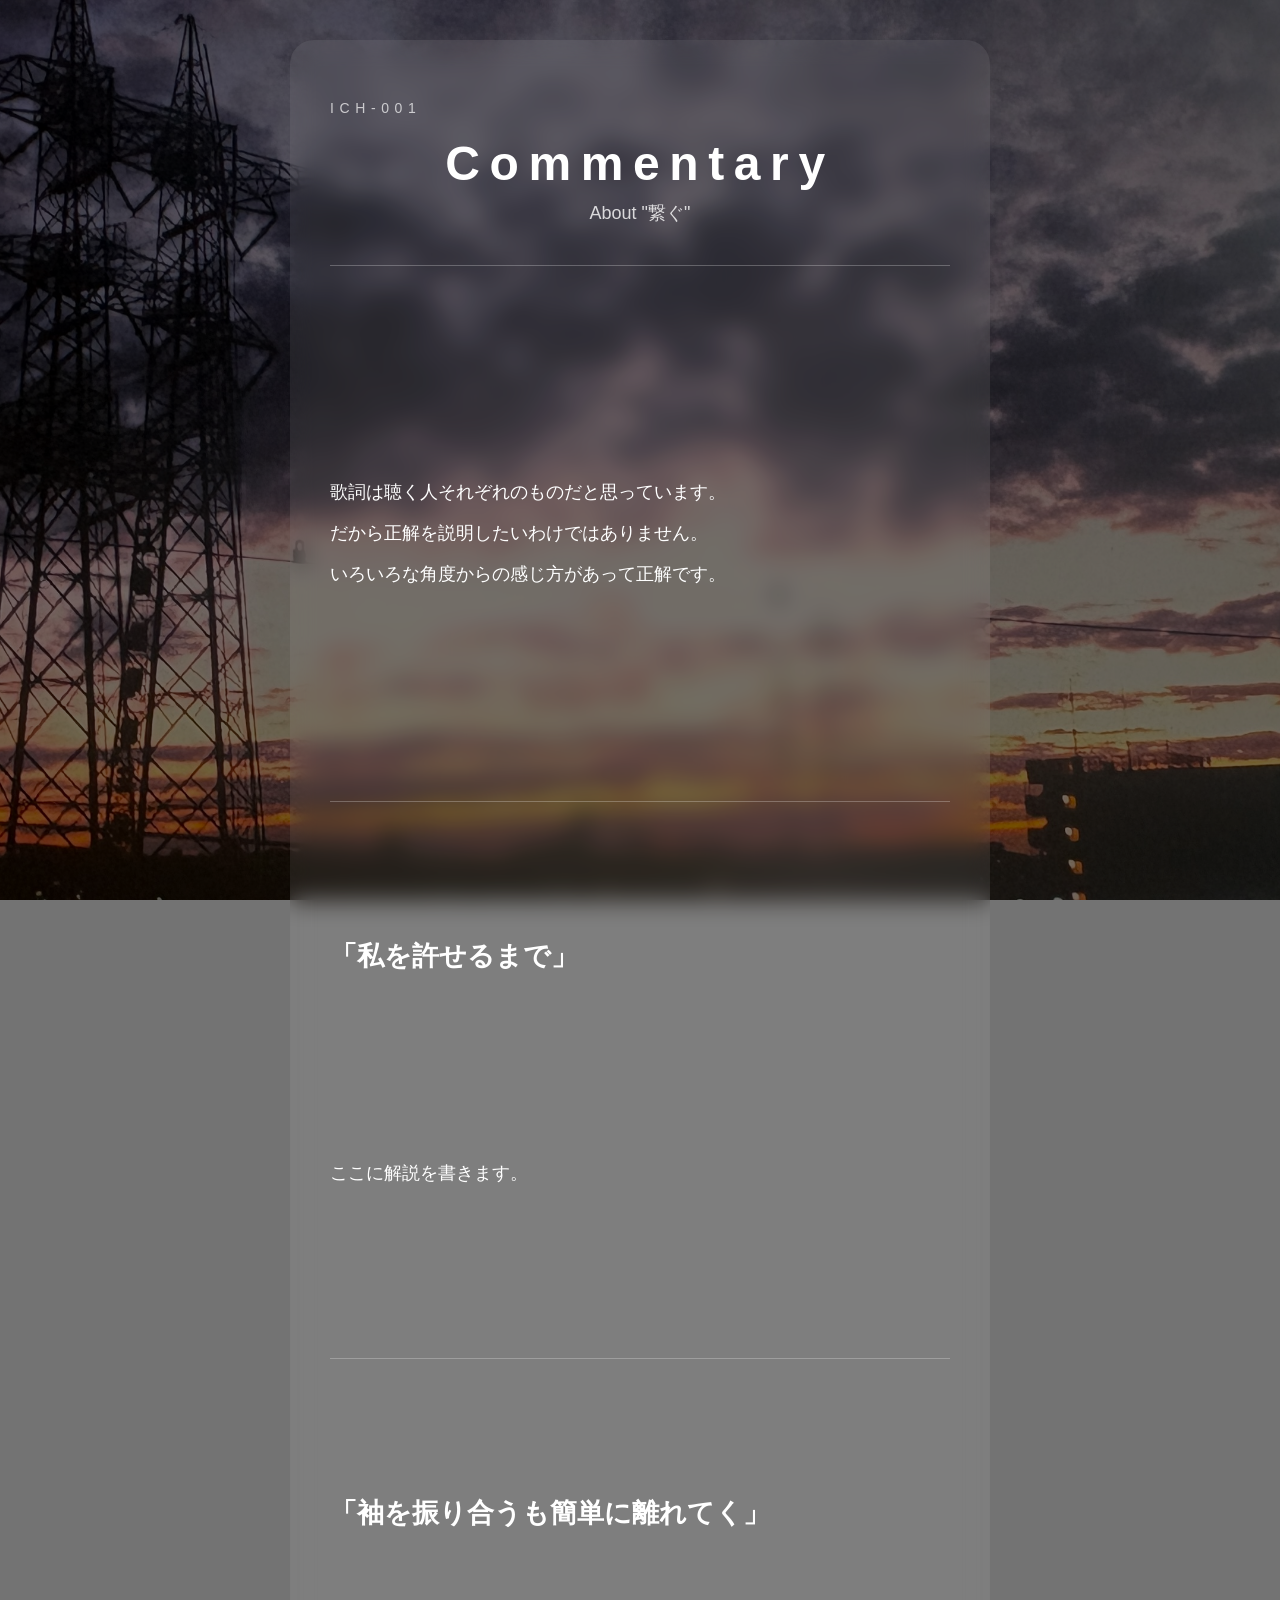
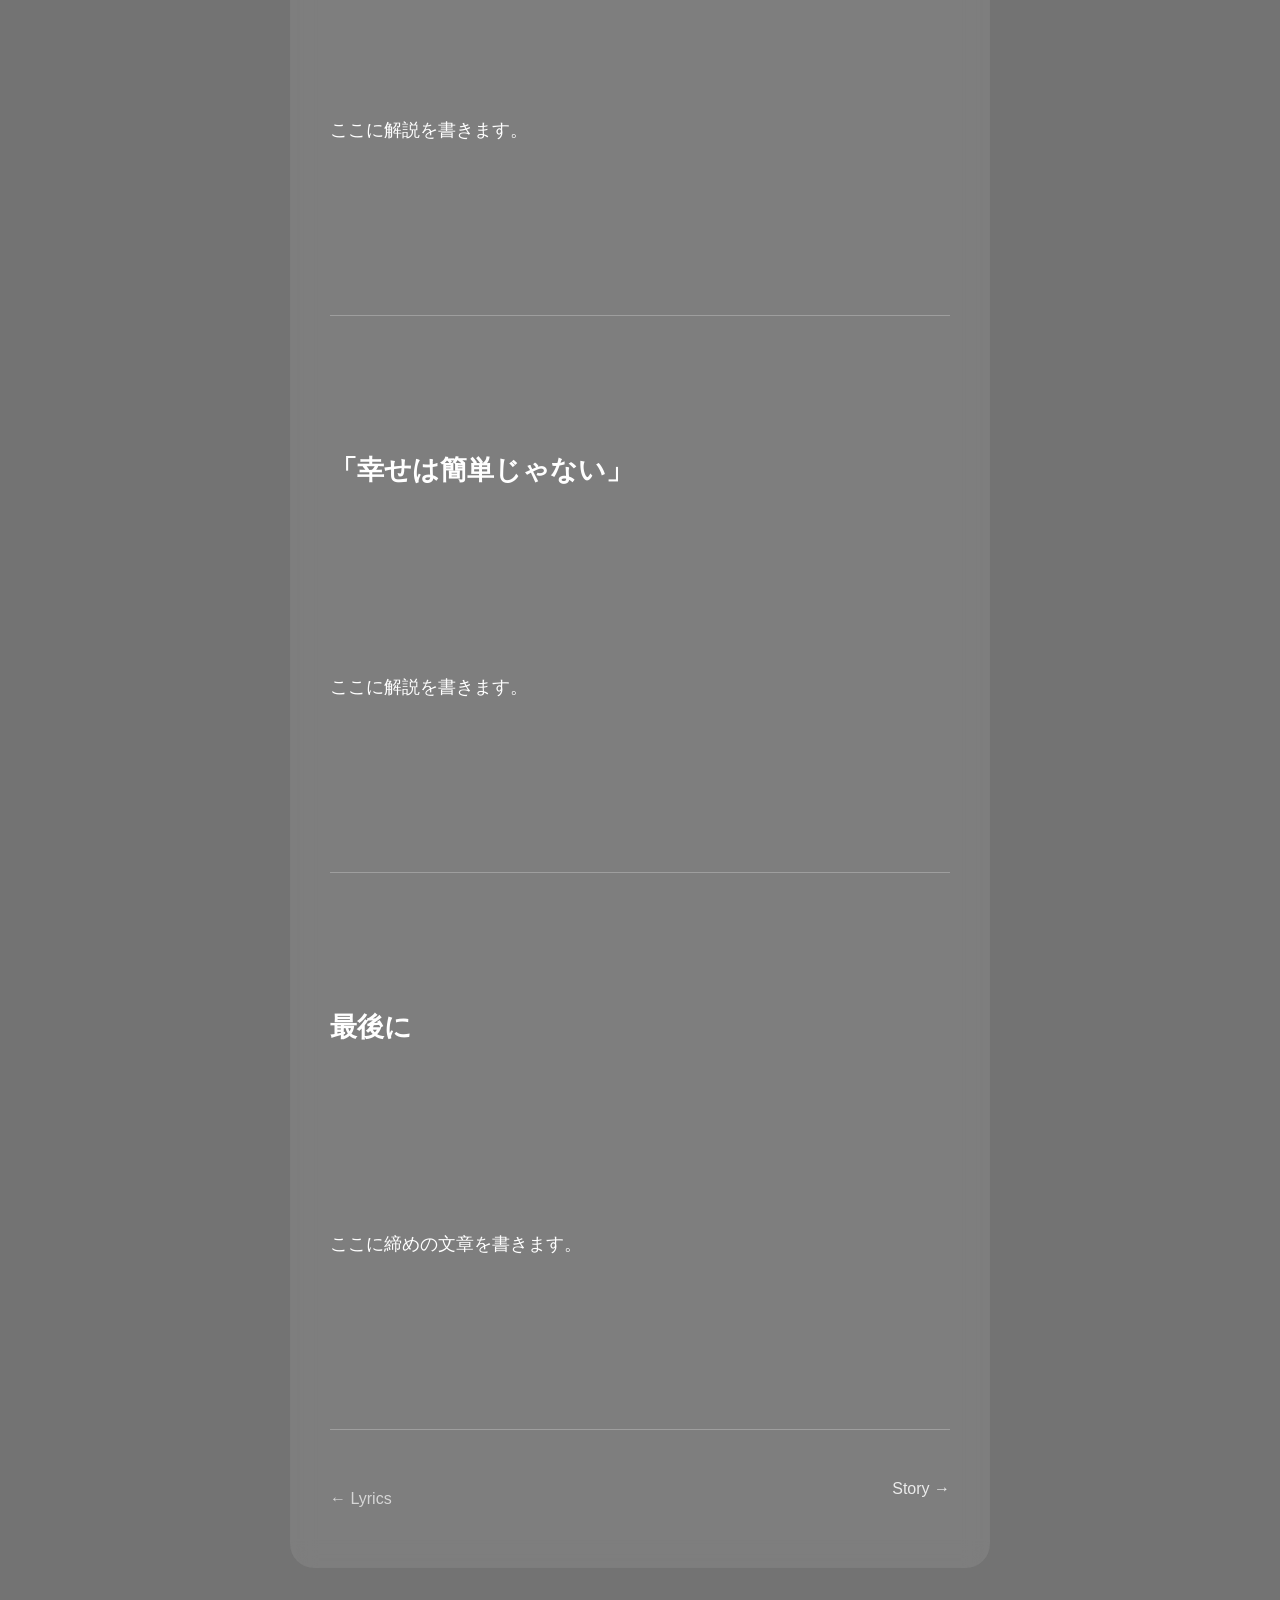
==== kaisetsu.html @ e29f0dee "Update kaisetsu.html" ====
<!DOCTYPE html>
<html lang="ja">

<head>
    <meta charset="UTF-8">
    <meta name="viewport" content="width=device-width, initial-scale=1.0">
    <title>歌詞解説</title>
    <link rel="stylesheet" href="style.css">
</head>

<body>

<div class="overlay">

<main class="book">

<p class="catalog">
ICH-001
</p>

<h1>Commentary</h1>

<p class="subtitle">
About "繋ぐ"
</p>

<hr>

<section class="story">

<p>

歌詞は聴く人それぞれのものだと思っています。
だから正解を説明したいわけではありません。
いろいろな角度からの感じ方があって正解です。


</p>

</section>

<hr>

<section class="story">

<h2>「私を許せるまで」</h2>

<p>

ここに解説を書きます。

</p>

</section>

<hr>

<section class="story">

<h2>「袖を振り合うも簡単に離れてく」</h2>

<p>

ここに解説を書きます。

</p>

</section>

<hr>

<section class="story">

<h2>「幸せは簡単じゃない」</h2>

<p>

ここに解説を書きます。

</p>

</section>

<hr>

<section class="story">

<h2>最後に</h2>

<p>

ここに締めの文章を書きます。

</p>

</section>

<hr>

<div class="page-nav">

<a class="back" href="lyrics.html">
← Lyrics
</a>

<a class="next-button" href="story.html">
Story →
</a>

</div>
</main>

</div>

</body>

</html>
---- style.css ----
*{
    margin:0;
    padding:0;
    box-sizing:border-box;
}

body{
    font-family:"Hiragino Sans","Yu Gothic",sans-serif;

    background-image:url("images/sunset.jpg");
    background-size:cover;
    background-position:center;
    background-attachment:fixed;

    min-height:100vh;

    color:white;
}

.overlay{
    min-height:100vh;

    background:rgba(0,0,0,.55);

    display:flex;
    justify-content:center;
    align-items:center;

    padding:40px 20px;
}

.hero{
    text-align:center;
    max-width:700px;
}

.hero h1{
    font-size:48px;
    margin-bottom:20px;
    letter-spacing:.15em;
}

.subtitle{
    font-size:18px;
    opacity:.8;
    margin-bottom:40px;
}

.message{
    line-height:2;
    white-space:pre-wrap;
}

button{
    padding:12px 28px;
    border:none;
    border-radius:999px;
    cursor:pointer;
    font-size:16px;
    margin-top:20px;
}

.book{

    max-width:700px;
    width:100%;

    background:rgba(255,255,255,.08);

    backdrop-filter:blur(12px);

    padding:60px 40px;

    border-radius:24px;

    text-align:left;
}

.catalog{

    letter-spacing:.4em;

    font-size:14px;

    opacity:.7;

    margin-bottom:20px;
}

.book h1{

    text-align:center;

    font-size:48px;

    letter-spacing:.2em;

    margin-bottom:10px;
}

.book .subtitle{

    text-align:center;

    margin-bottom:40px;

    opacity:.8;
}

.book hr{

    border:none;

    border-top:1px solid rgba(255,255,255,.25);

    margin:40px 0;
}

.lyrics{

    line-height:2.8;

    font-size:18px;

    white-space:pre-wrap;
}

.story{

    line-height:2.3;

    font-size:18px;

    white-space:pre-wrap;
}

.next{

    display:block;

    text-align:right;

    text-decoration:none;

    color:white;

    margin-top:30px;

    opacity:.8;
}

.next:hover{

    opacity:1;
}

.back{
    display:inline-block;
    margin-top:20px;
    color:white;
    text-decoration:none;
    opacity:0.8;
    transition:0.3s;
}

.back:hover{
    opacity:1;
}
/* フェードイン */

.hero,
.book{

    opacity: 0;

    transform: translateY(20px);

    animation: fadeIn 1.2s ease forwards;

}

@keyframes fadeIn{

    from{

        opacity:0;

        transform:translateY(20px);

    }

    to{

        opacity:1;

        transform:translateY(0);

    }

}
.page-nav {
    display: flex;
    justify-content: space-between;
    align-items: center;
    margin-top: 40px;
}

.page-nav a {
    color: rgba(255,255,255,0.85);
    text-decoration: none;
}

.page-nav a:hover {
    color: #ffffff;
}
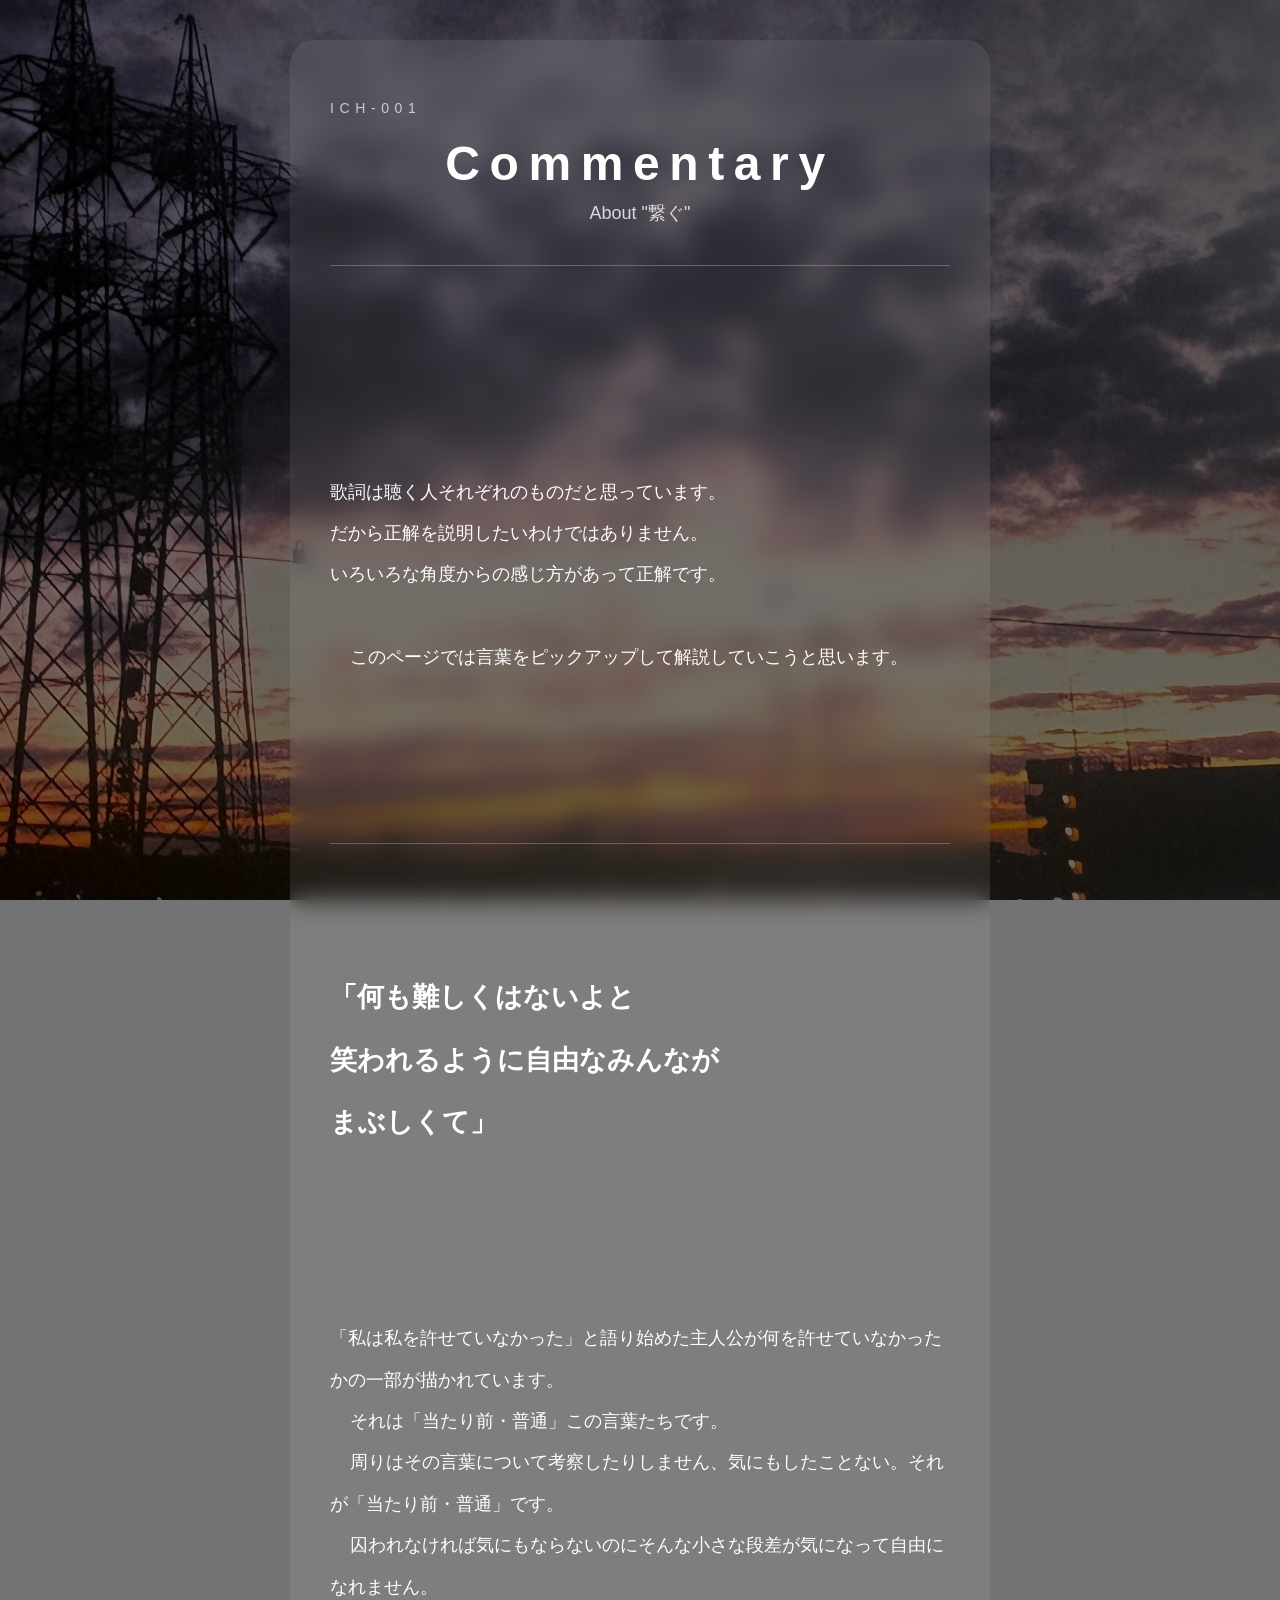
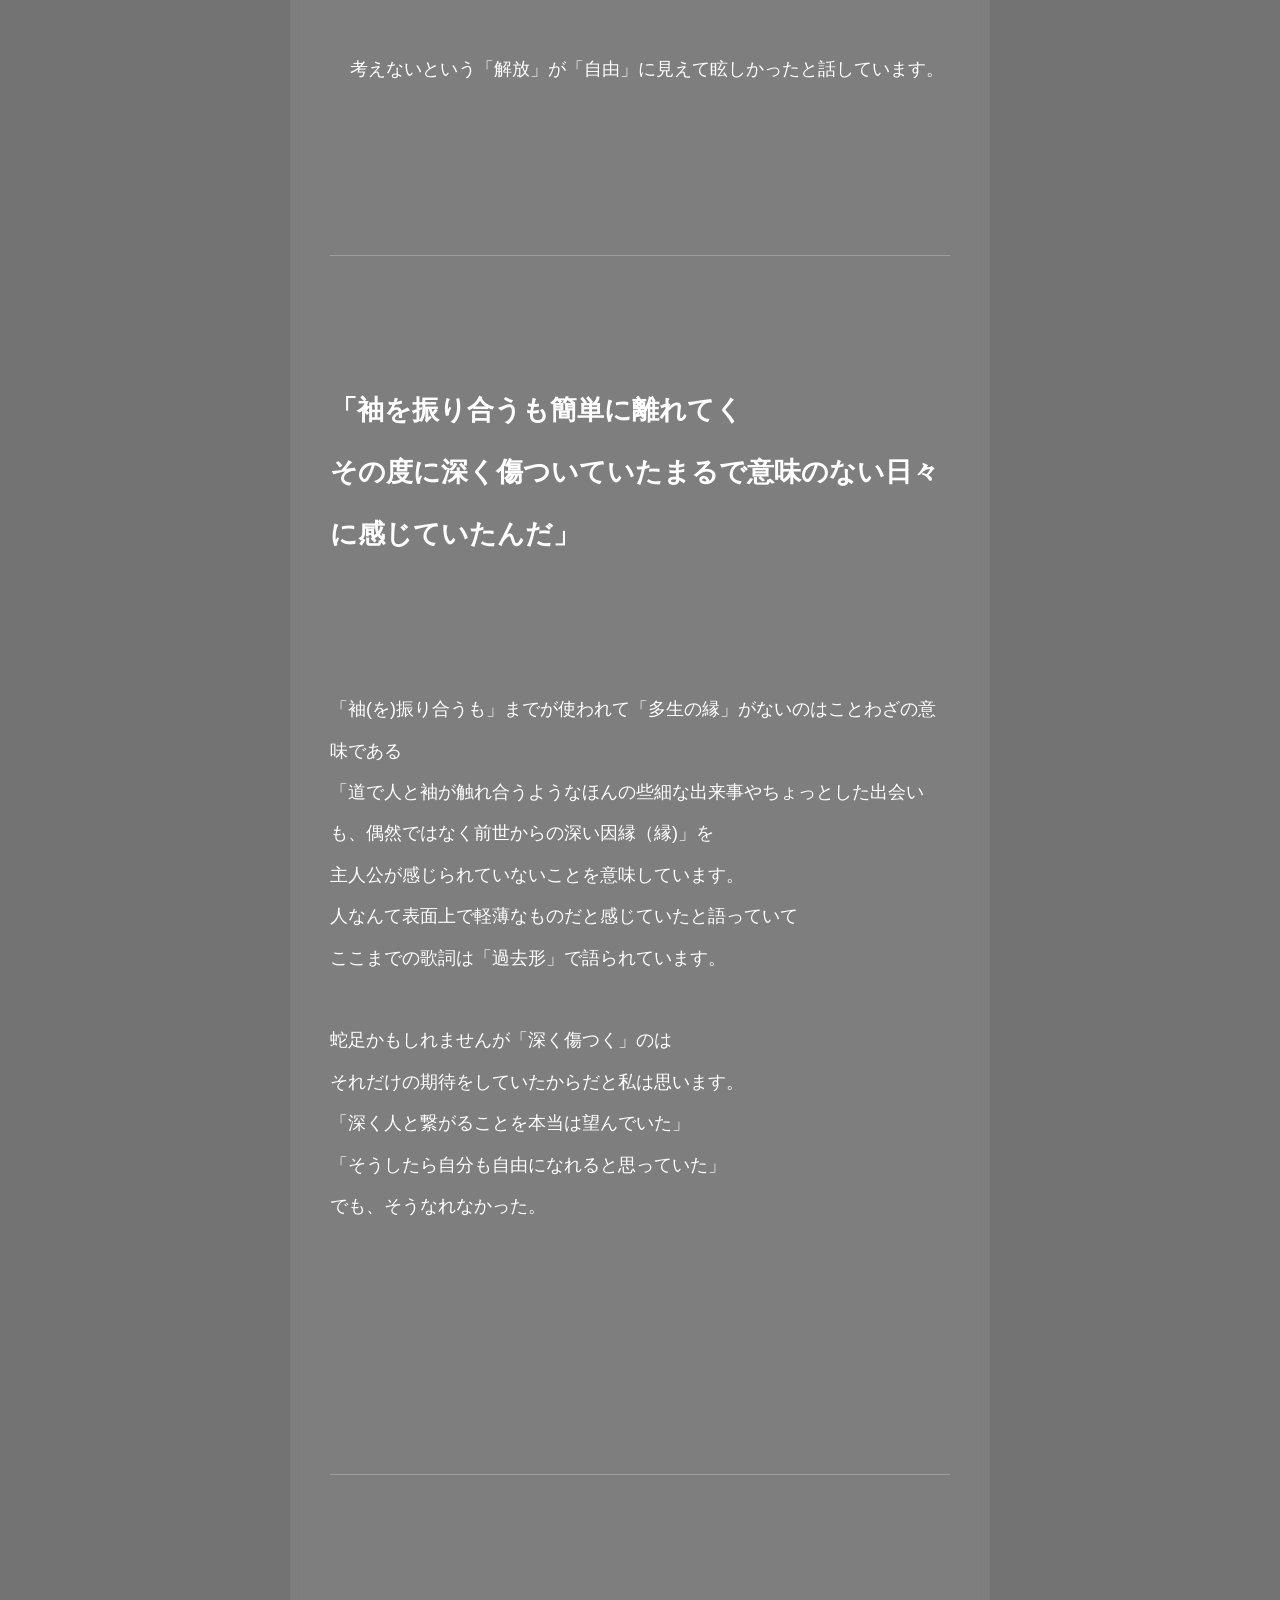
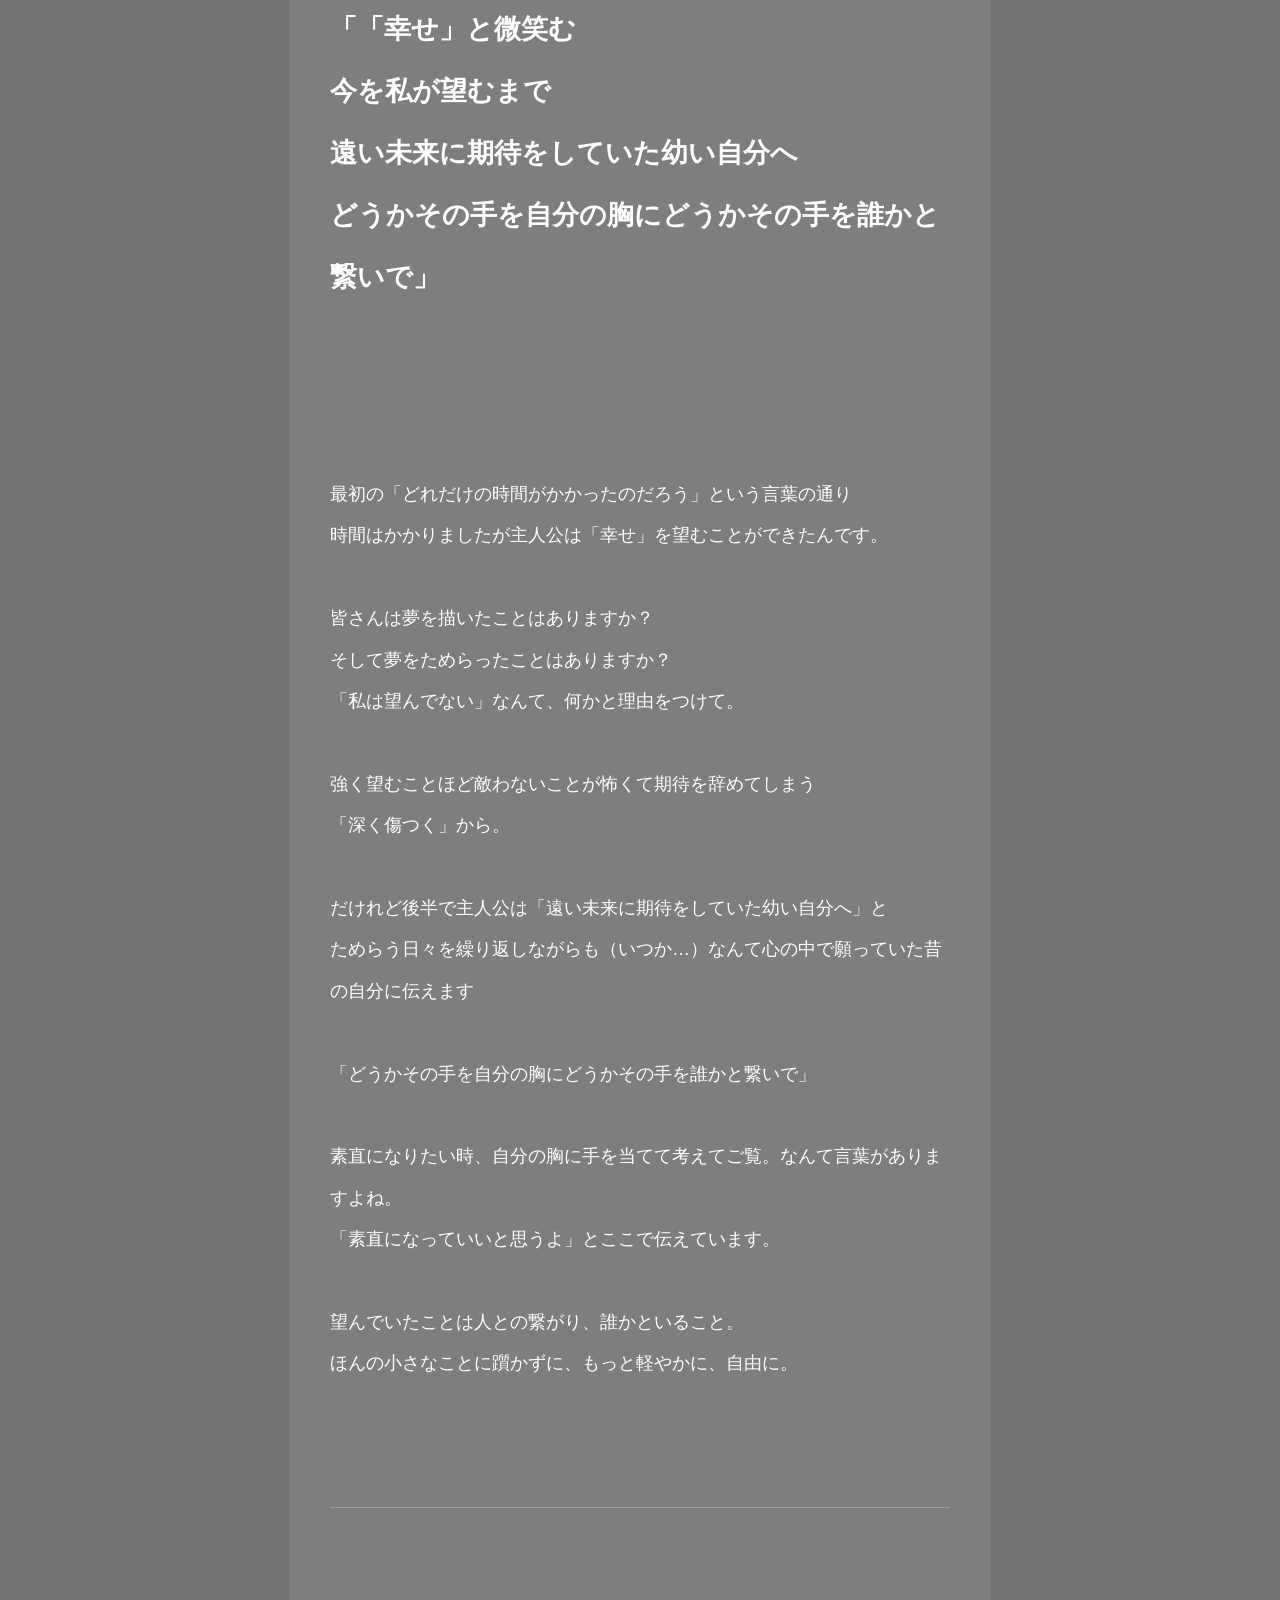
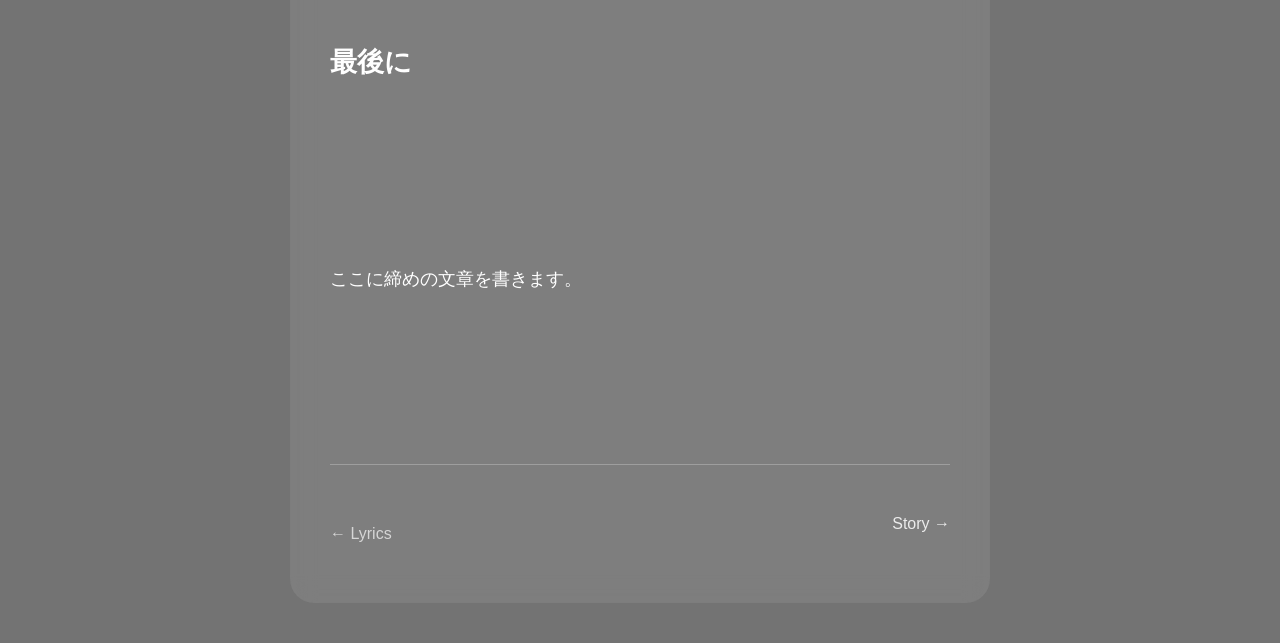
==== commit 7efd3850: "Update kaisetsu.html" ====
--- a/kaisetsu.html
+++ b/kaisetsu.html
@@ -34,6 +34,7 @@
 だから正解を説明したいわけではありません。
 いろいろな角度からの感じ方があって正解です。
 
+    このページでは言葉をピックアップして解説していこうと思います。
 
 </p>
 
@@ -43,11 +44,18 @@
 
 <section class="story">
 
-<h2>「私を許せるまで」</h2>
+<h2>「何も難しくはないよと
+笑われるように自由なみんなが
+まぶしくて」</h2>
 
 <p>
 
-ここに解説を書きます。
+「私は私を許せていなかった」と語り始めた主人公が何を許せていなかったかの一部が描かれています。
+    それは「当たり前・普通」この言葉たちです。
+    周りはその言葉について考察したりしません、気にもしたことない。それが「当たり前・普通」です。
+    囚われなければ気にもならないのにそんな小さな段差が気になって自由になれません。
+
+    考えないという「解放」が「自由」に見えて眩しかったと話しています。
 
 </p>
 
@@ -57,11 +65,23 @@
 
 <section class="story">
 
-<h2>「袖を振り合うも簡単に離れてく」</h2>
+<h2>「袖を振り合うも簡単に離れてく
+その度に深く傷ついていたまるで意味のない日々に感じていたんだ」</h2>
 
 <p>
+「袖(を)振り合うも」までが使われて「多生の縁」がないのはことわざの意味である
+「道で人と袖が触れ合うようなほんの些細な出来事やちょっとした出会いも、偶然ではなく前世からの深い因縁（縁)」を
+主人公が感じられていないことを意味しています。
+人なんて表面上で軽薄なものだと感じていたと語っていて
+ここまでの歌詞は「過去形」で語られています。
 
-ここに解説を書きます。
+蛇足かもしれませんが「深く傷つく」のは
+それだけの期待をしていたからだと私は思います。
+「深く人と繋がることを本当は望んでいた」
+「そうしたら自分も自由になれると思っていた」
+でも、そうなれなかった。
+    
+
 
 </p>
 
@@ -71,12 +91,33 @@
 
 <section class="story">
 
-<h2>「幸せは簡単じゃない」</h2>
+<h2>「「幸せ」と微笑む
+今を私が望むまで
+遠い未来に期待をしていた幼い自分へ
+どうかその手を自分の胸にどうかその手を誰かと繋いで」</h2>
 
 <p>
 
-ここに解説を書きます。
+最初の「どれだけの時間がかかったのだろう」という言葉の通り
+時間はかかりましたが主人公は「幸せ」を望むことができたんです。
 
+皆さんは夢を描いたことはありますか？
+そして夢をためらったことはありますか？
+「私は望んでない」なんて、何かと理由をつけて。
+
+強く望むことほど敵わないことが怖くて期待を辞めてしまう
+「深く傷つく」から。
+
+だけれど後半で主人公は「遠い未来に期待をしていた幼い自分へ」と
+ためらう日々を繰り返しながらも（いつか…）なんて心の中で願っていた昔の自分に伝えます
+    
+「どうかその手を自分の胸にどうかその手を誰かと繋いで」
+
+素直になりたい時、自分の胸に手を当てて考えてご覧。なんて言葉がありますよね。
+「素直になっていいと思うよ」とここで伝えています。
+
+望んでいたことは人との繋がり、誰かといること。
+ほんの小さなことに躓かずに、もっと軽やかに、自由に。
 </p>
 
 </section>
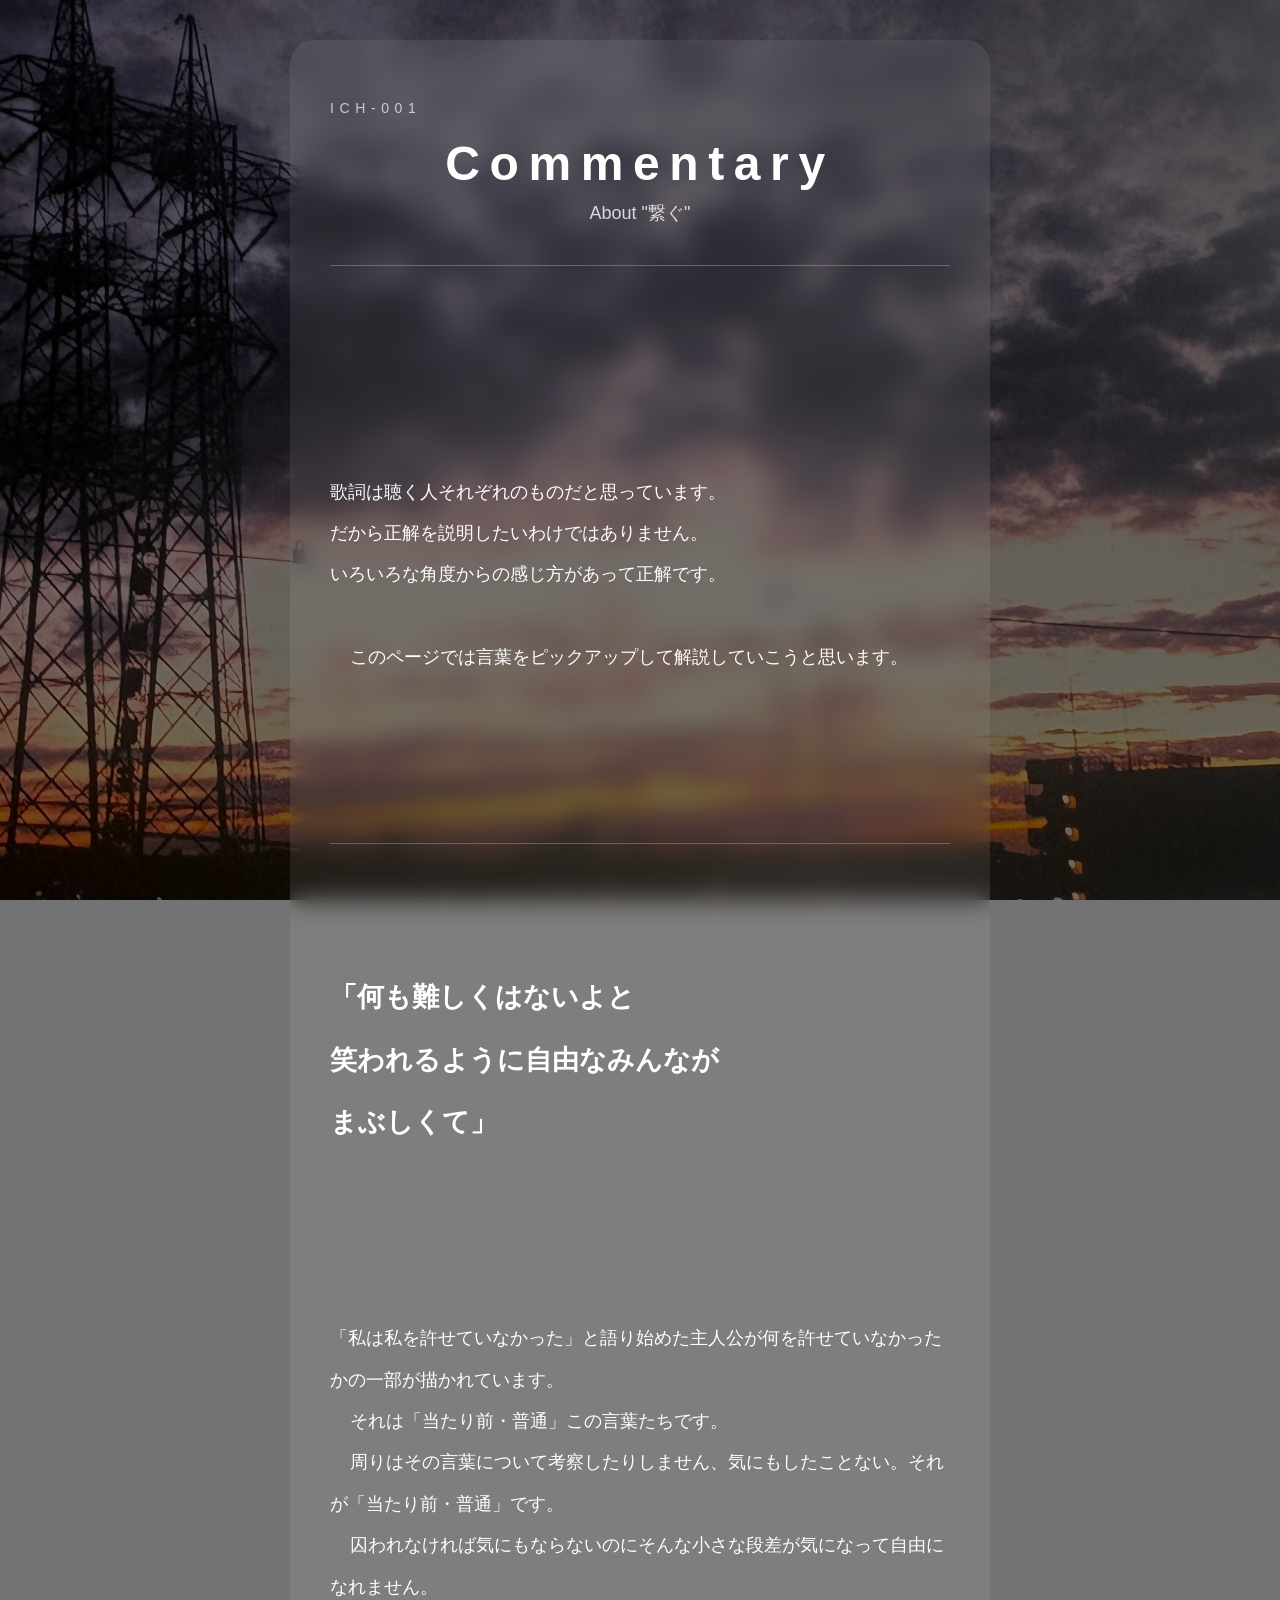
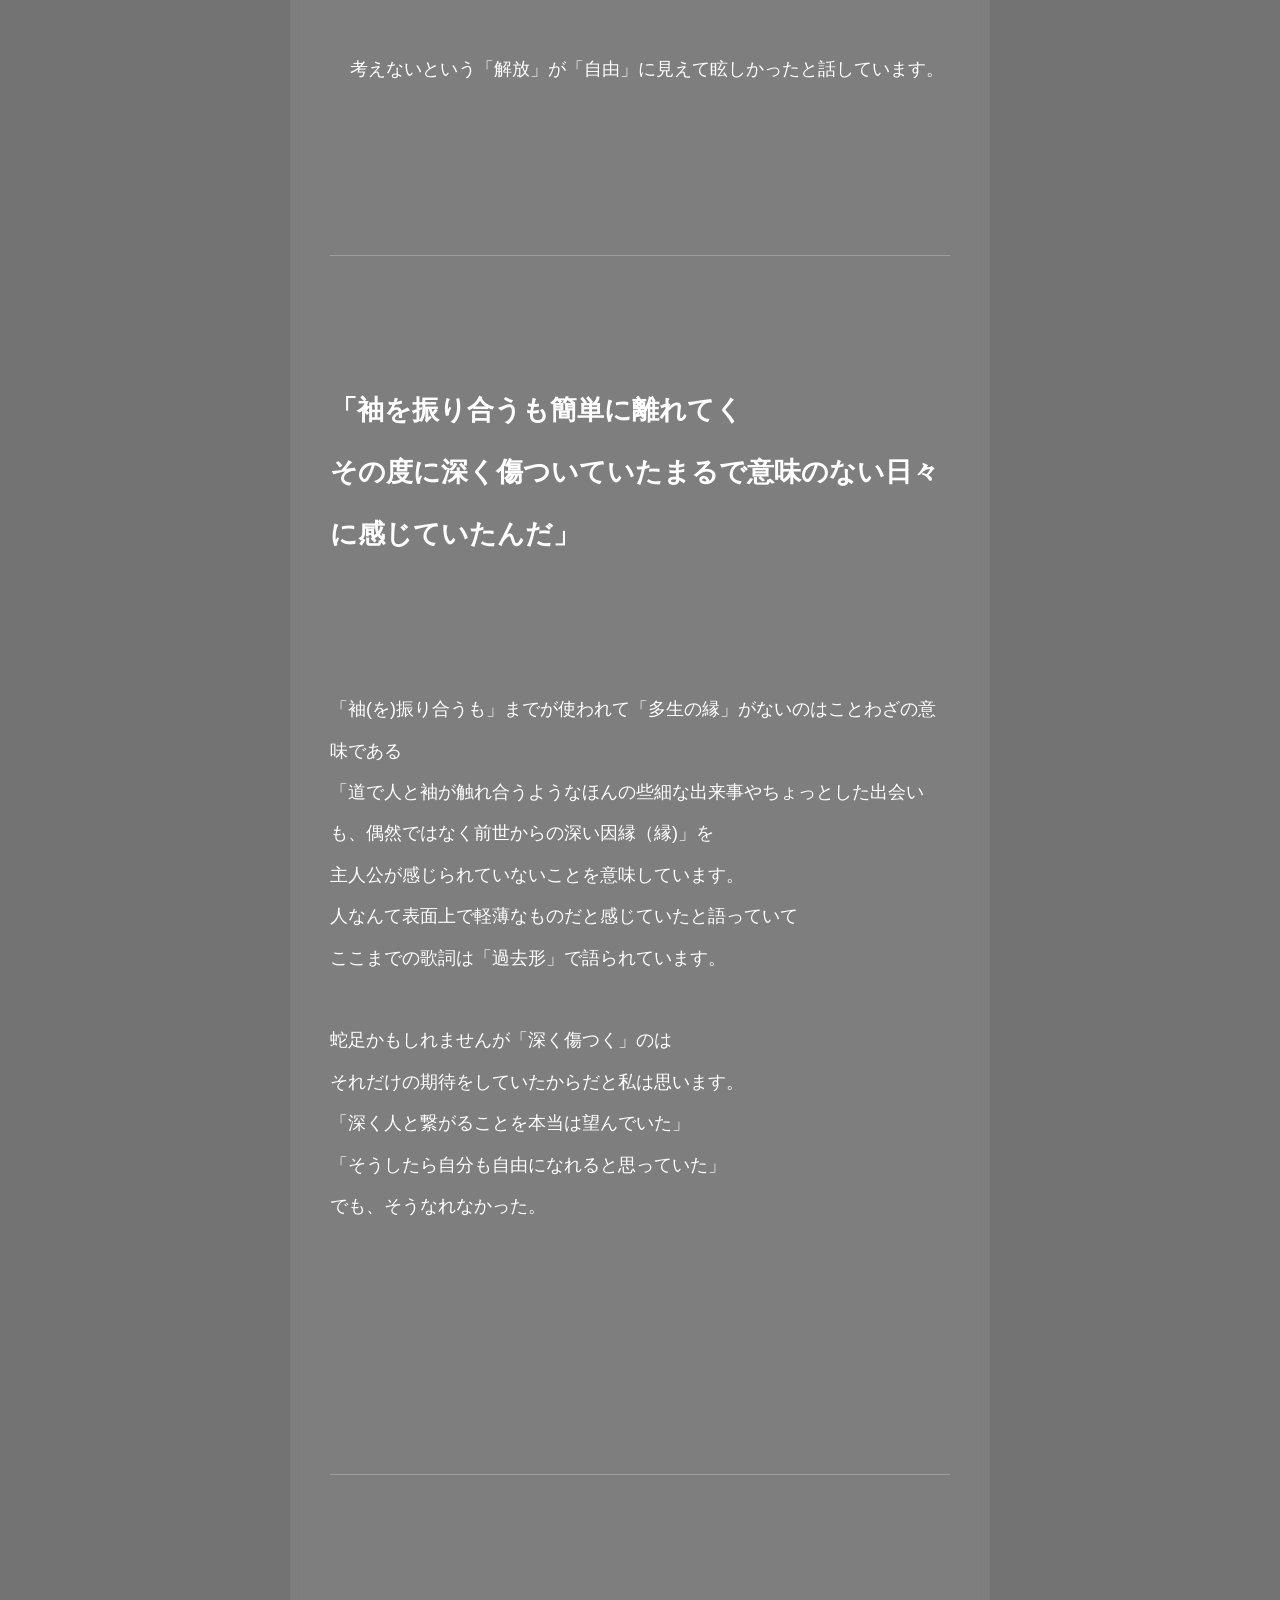
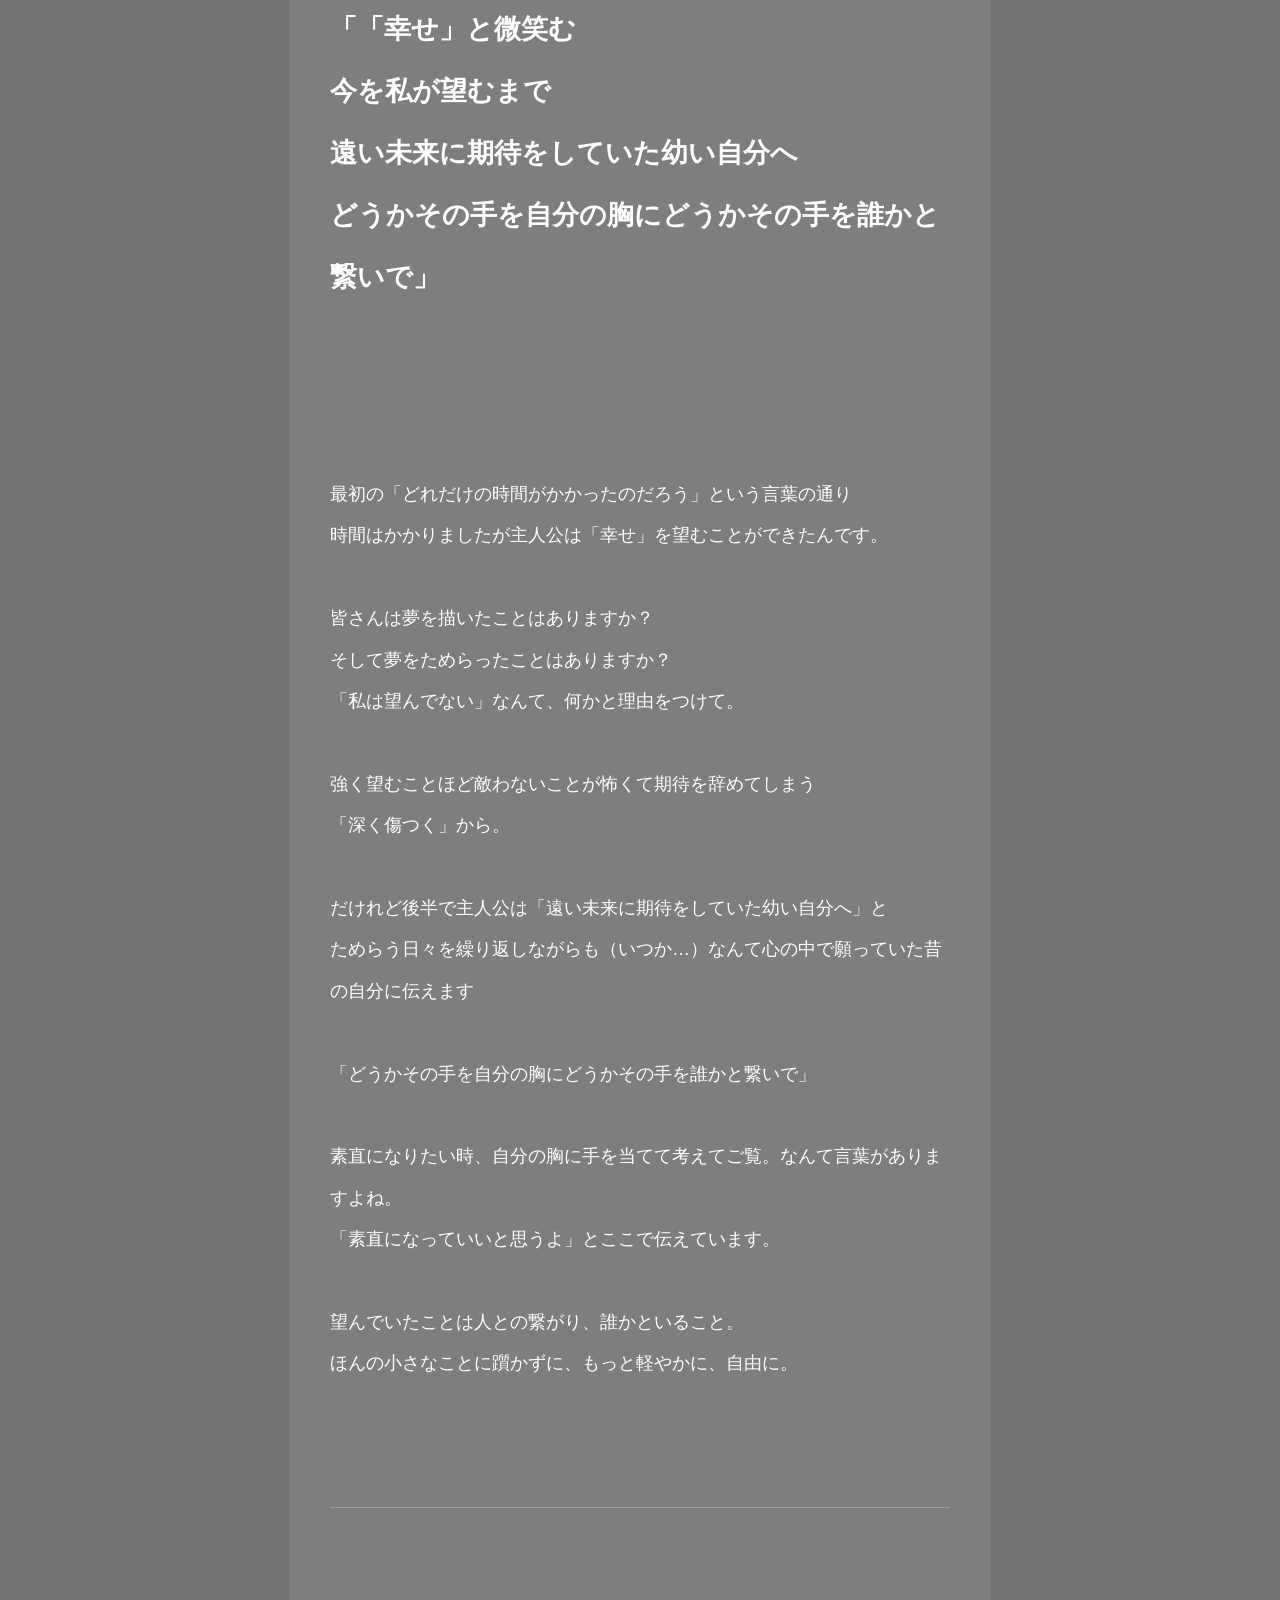
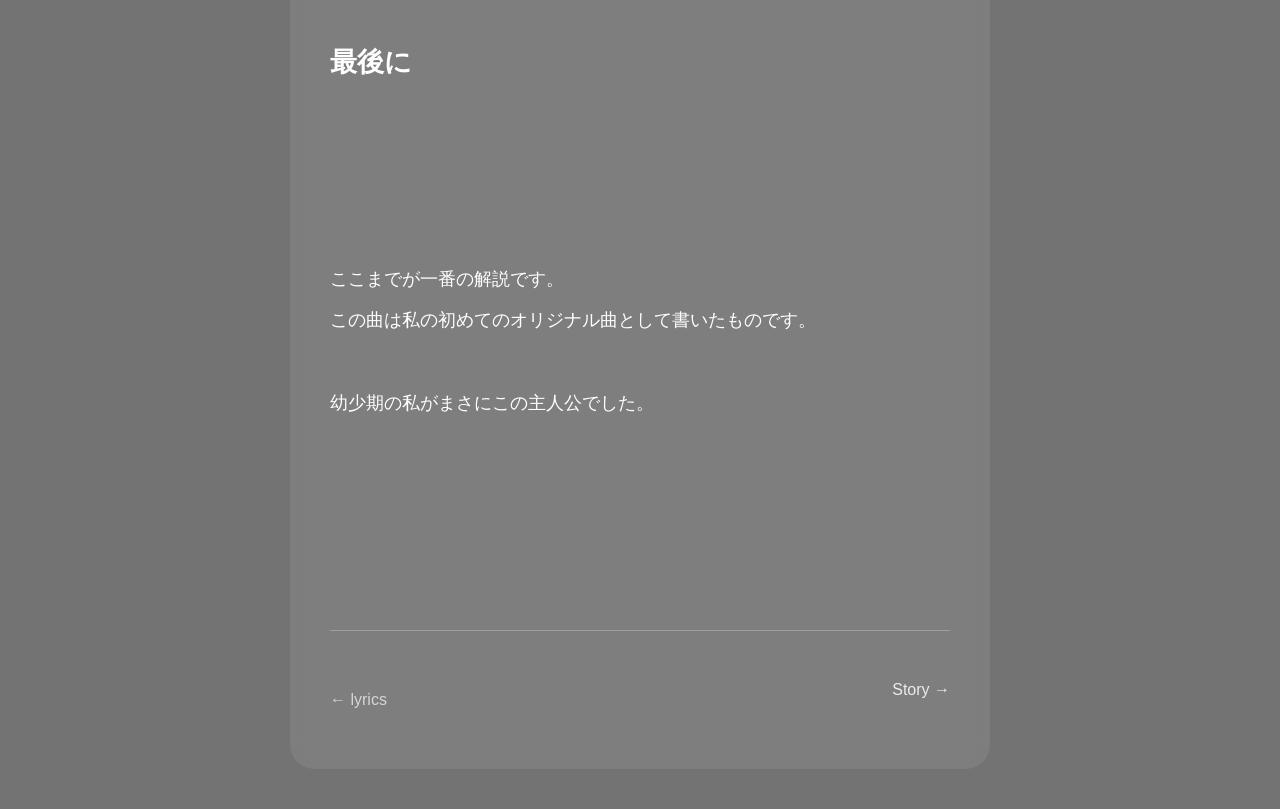
==== commit 105ddff1: "Update kaisetsu.html" ====
--- a/kaisetsu.html
+++ b/kaisetsu.html
@@ -130,7 +130,11 @@
 
 <p>
 
-ここに締めの文章を書きます。
+ここまでが一番の解説です。
+この曲は私の初めてのオリジナル曲として書いたものです。
+
+幼少期の私がまさにこの主人公でした。
+    
 
 </p>
 
@@ -141,7 +145,7 @@
 <div class="page-nav">
 
 <a class="back" href="lyrics.html">
-← Lyrics
+← lyrics
 </a>
 
 <a class="next-button" href="story.html">
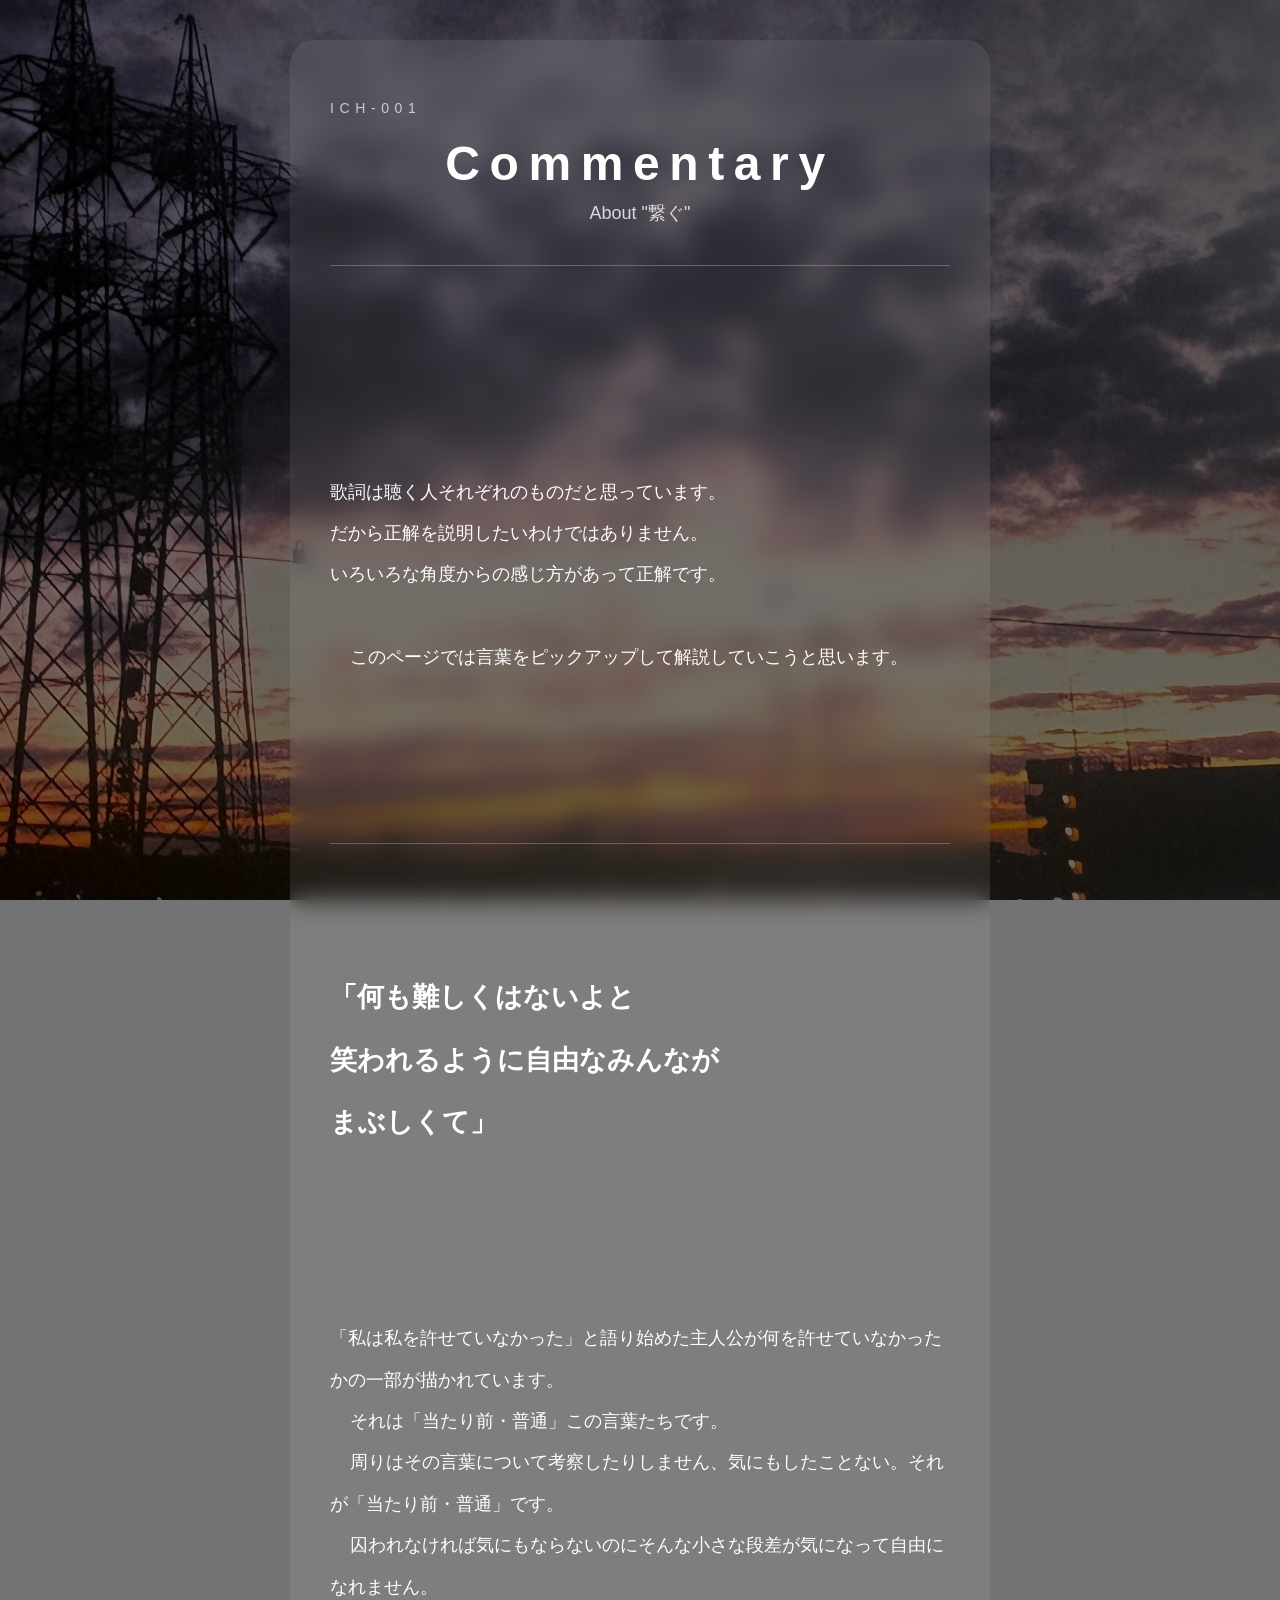
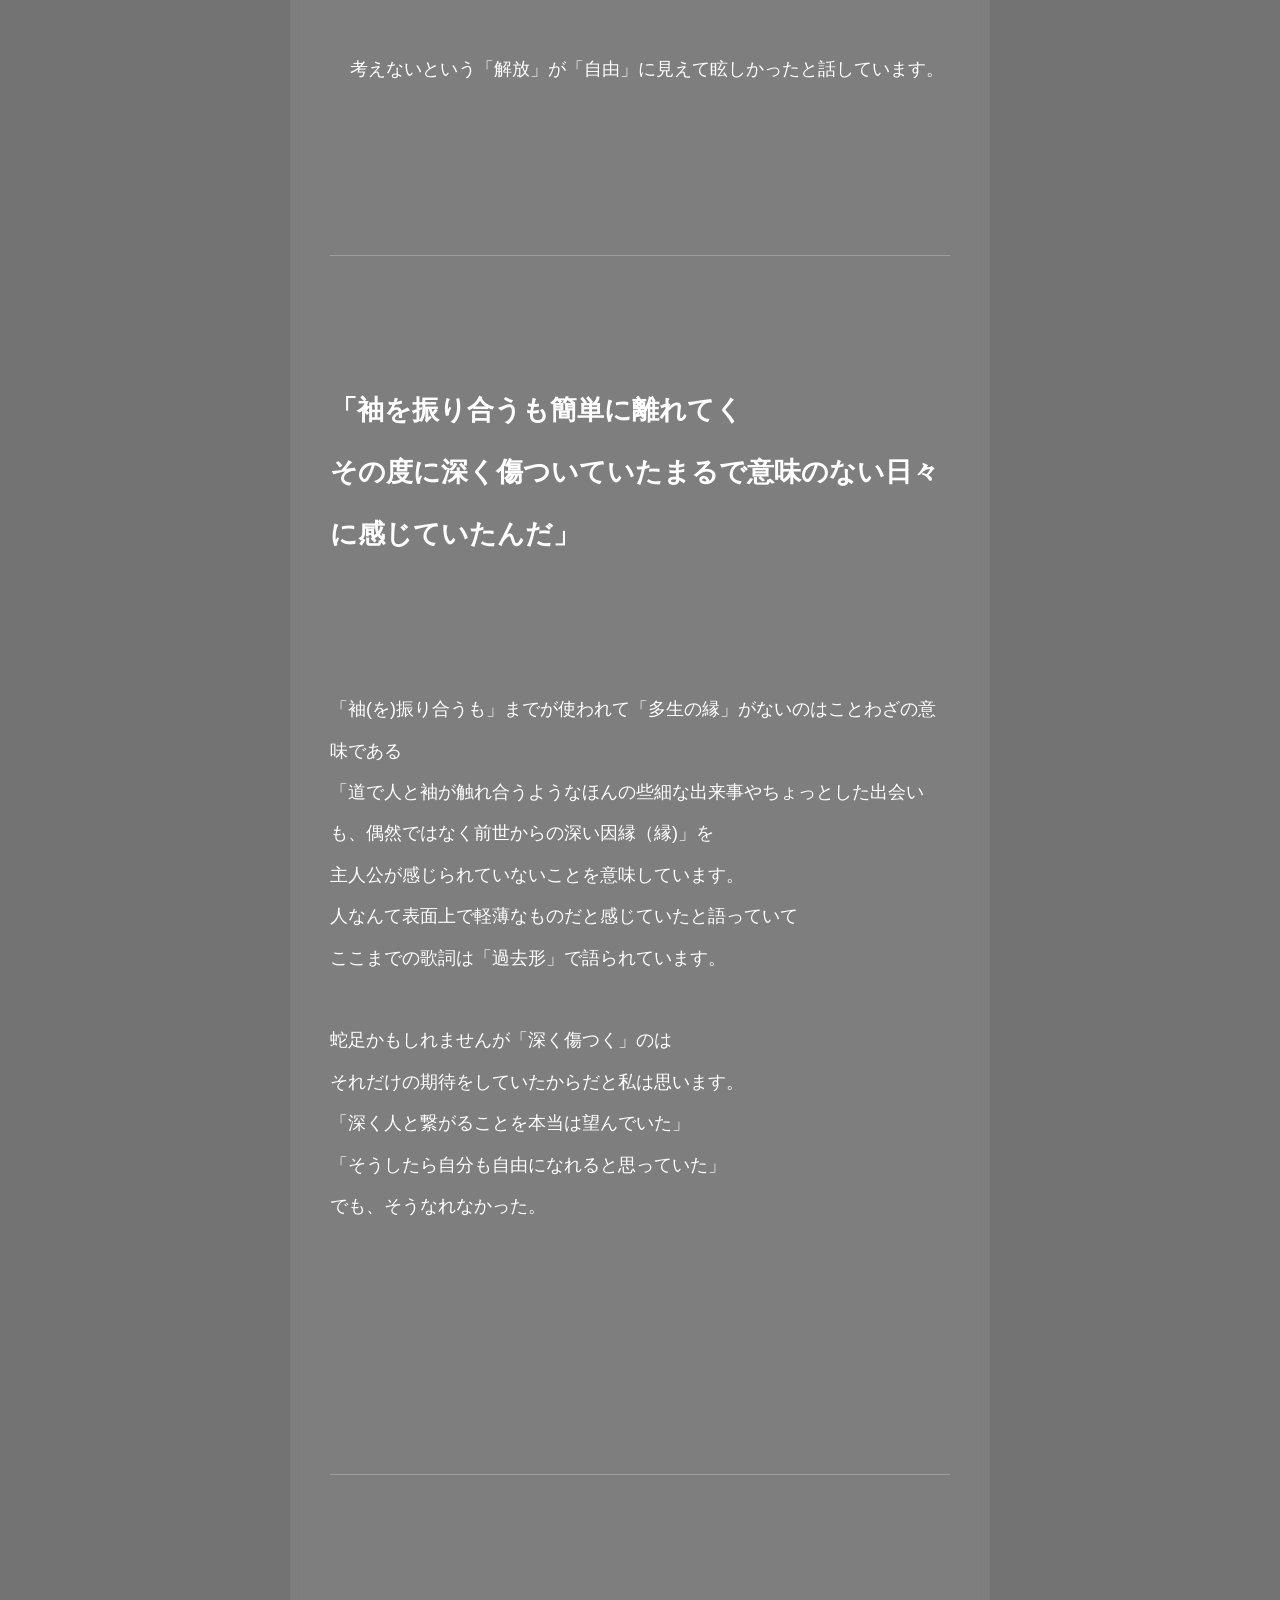
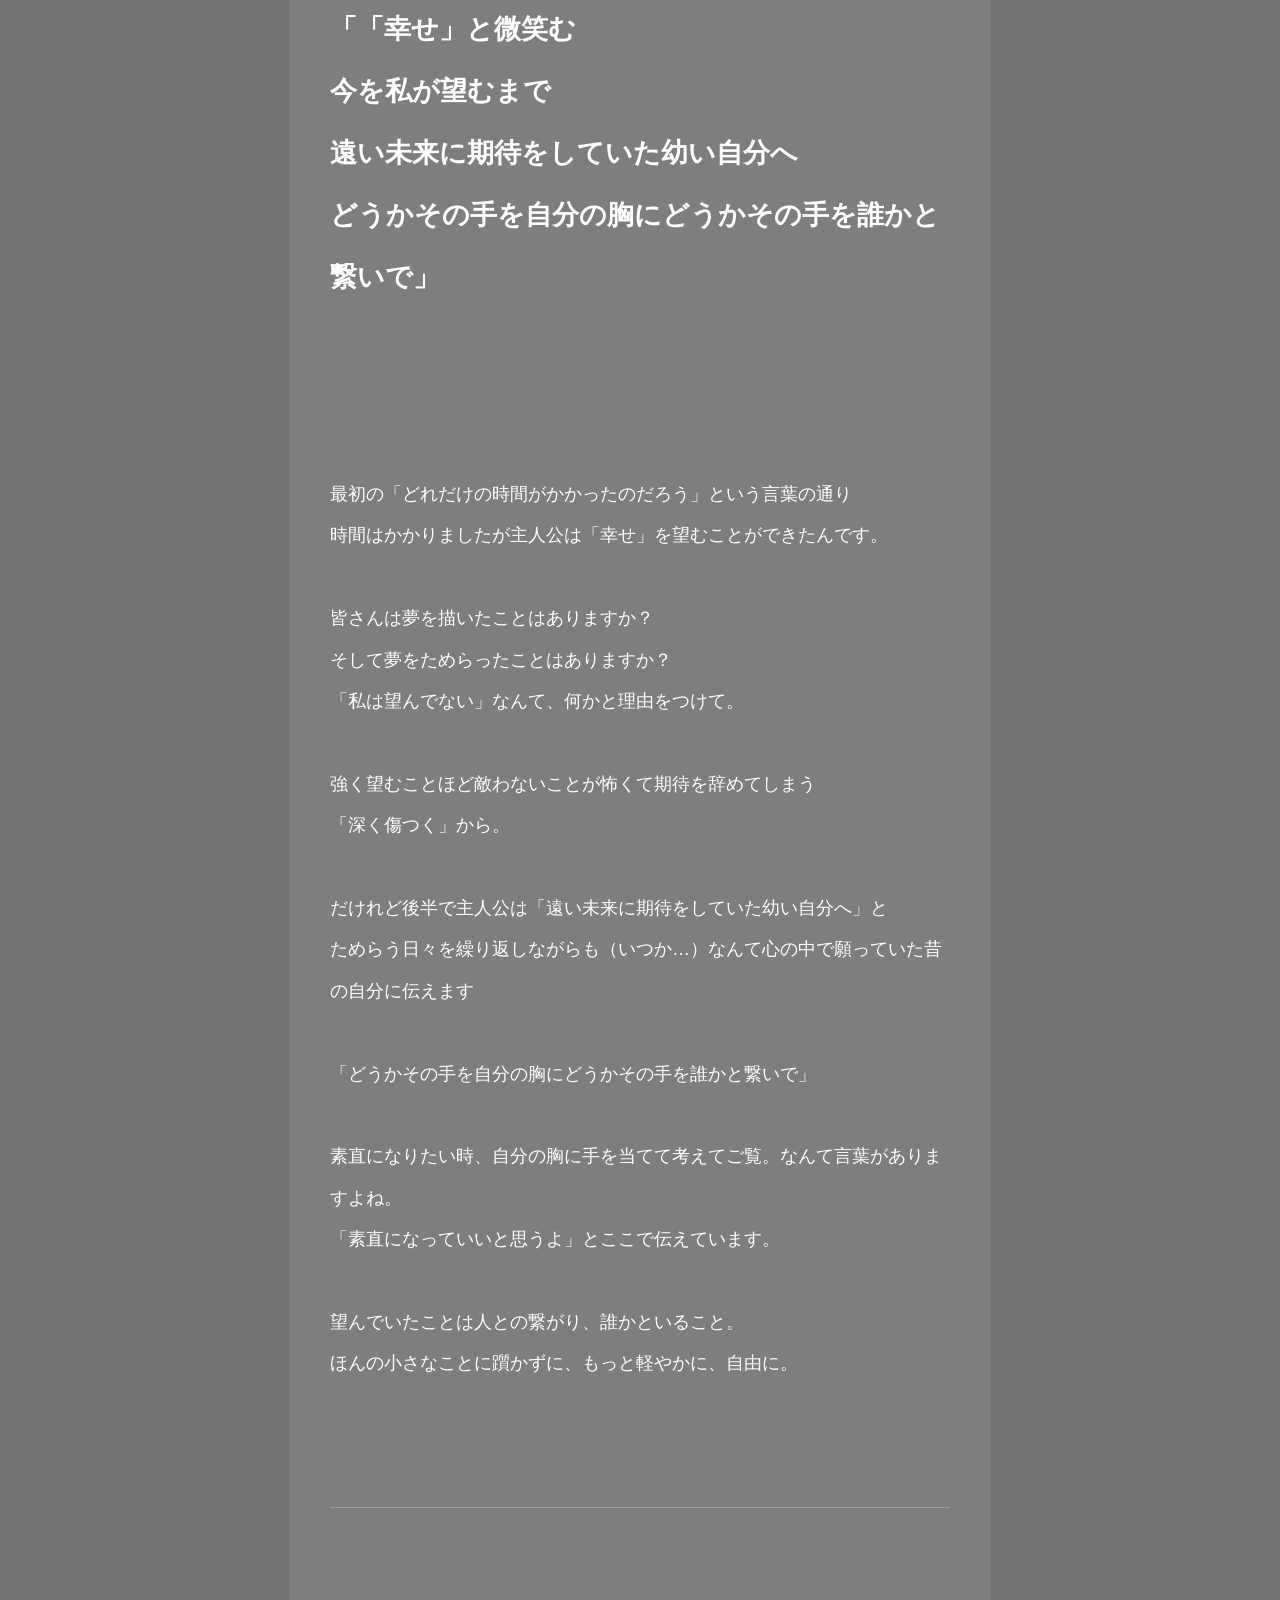
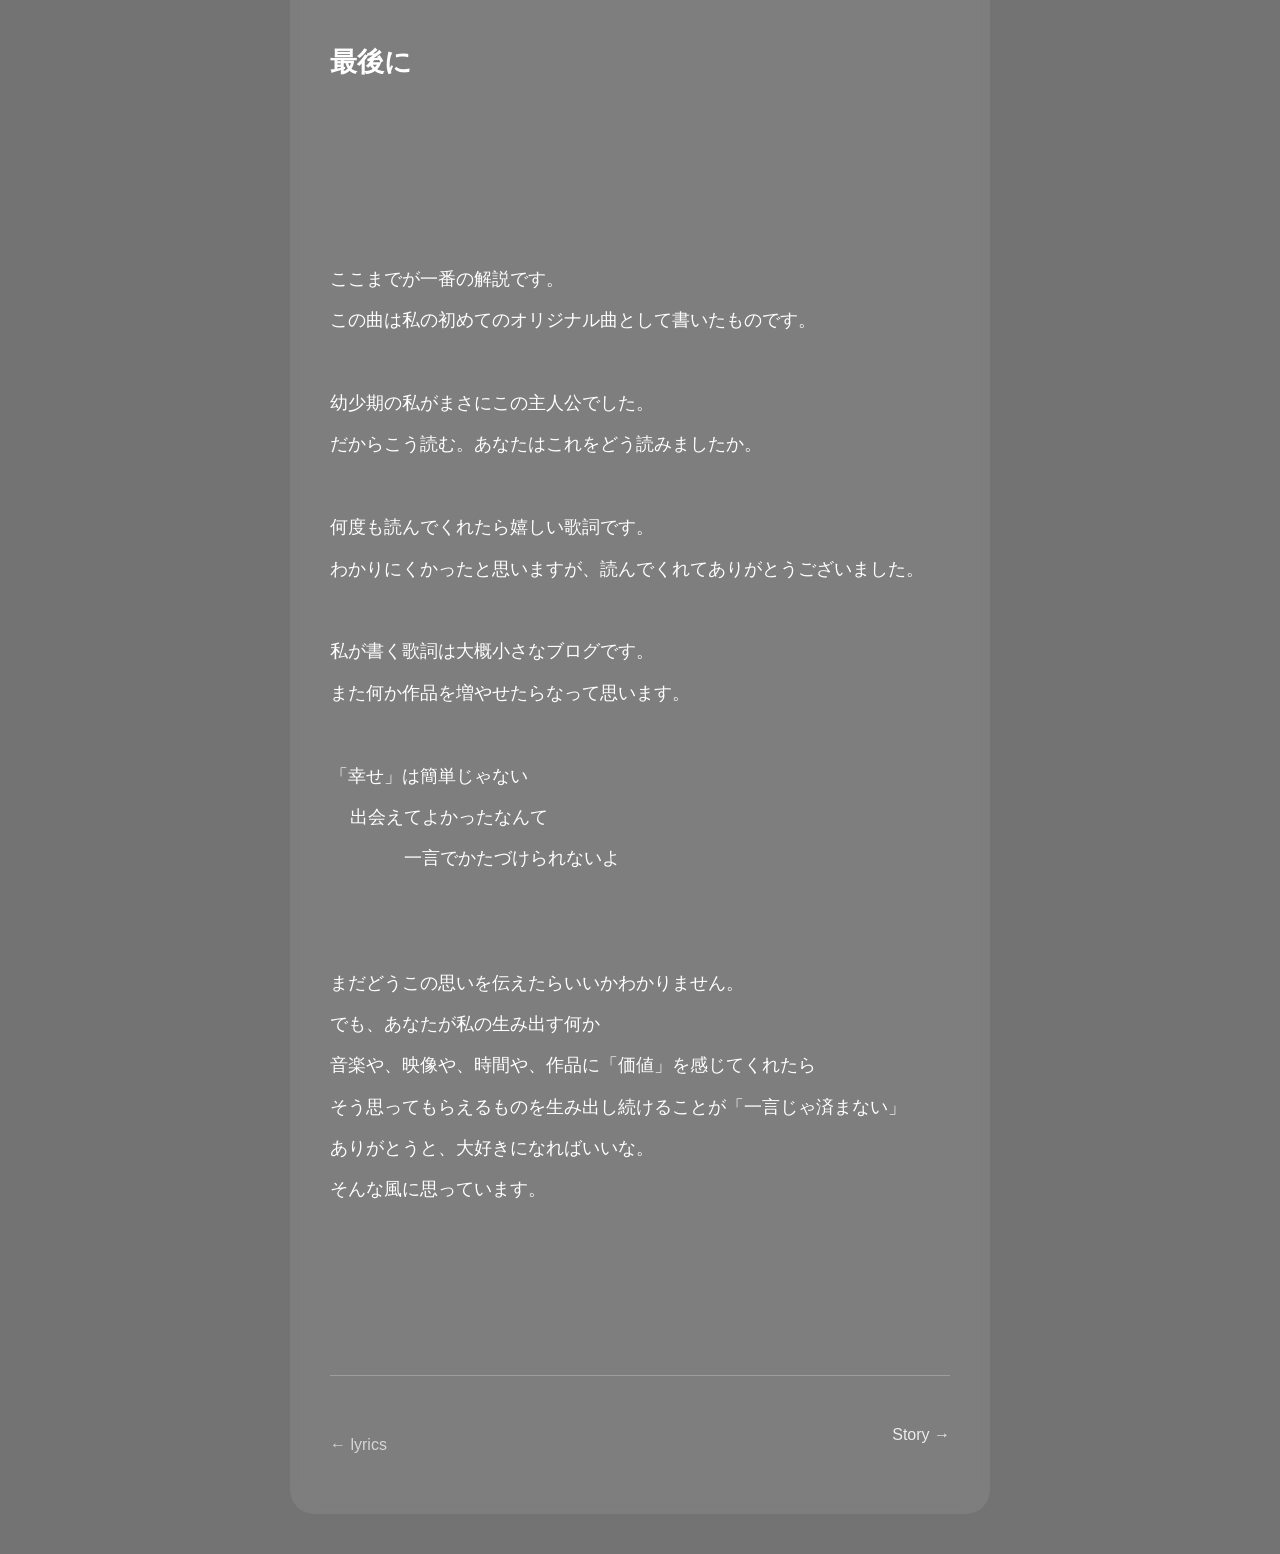
==== commit 74c42825: "Update kaisetsu.html" ====
--- a/kaisetsu.html
+++ b/kaisetsu.html
@@ -134,8 +134,26 @@
 この曲は私の初めてのオリジナル曲として書いたものです。
 
 幼少期の私がまさにこの主人公でした。
+だからこう読む。あなたはこれをどう読みましたか。
+
+何度も読んでくれたら嬉しい歌詞です。
+わかりにくかったと思いますが、読んでくれてありがとうございました。
+
+私が書く歌詞は大概小さなブログです。
+また何か作品を増やせたらなって思います。
+
+「幸せ」は簡単じゃない
+    出会えてよかったなんて
+    　　　一言でかたづけられないよ
     
 
+まだどうこの思いを伝えたらいいかわかりません。
+でも、あなたが私の生み出す何か
+音楽や、映像や、時間や、作品に「価値」を感じてくれたら
+そう思ってもらえるものを生み出し続けることが「一言じゃ済まない」
+ありがとうと、大好きになればいいな。
+そんな風に思っています。
+    
 </p>
 
 </section>
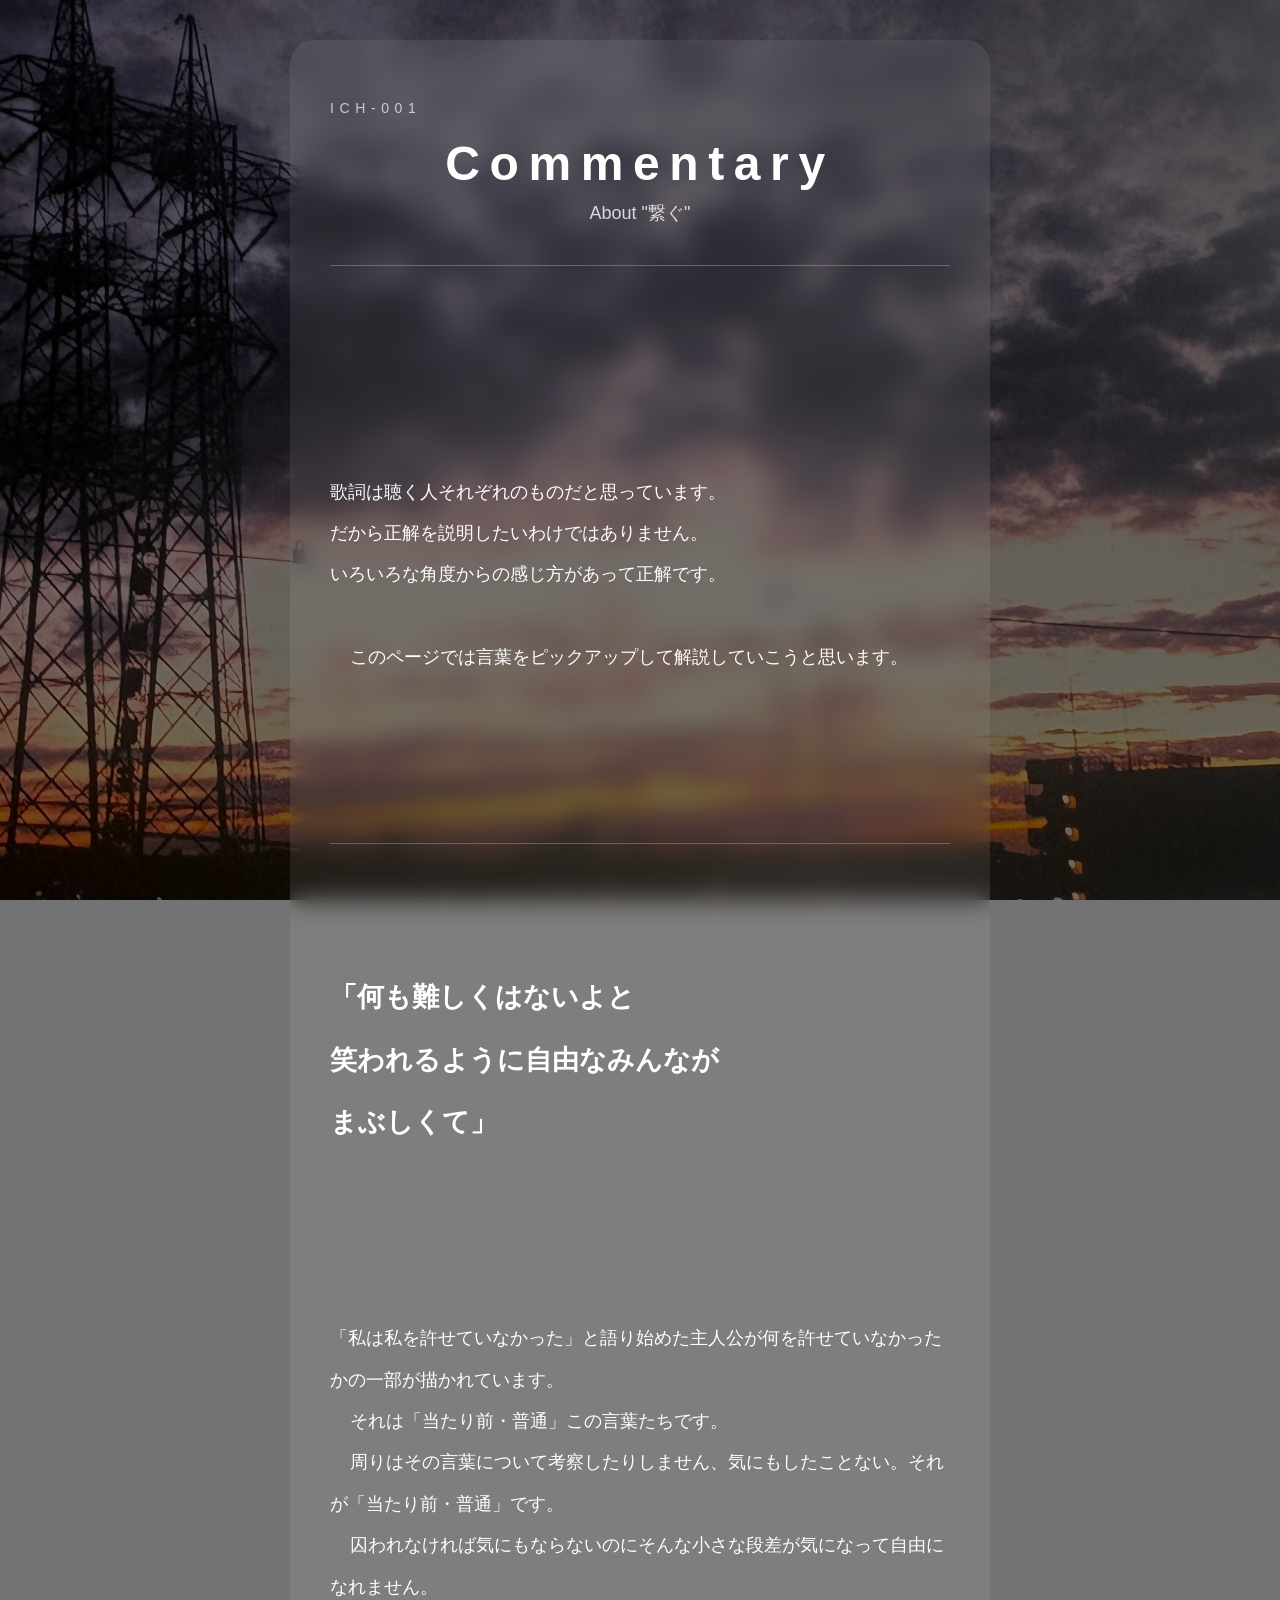
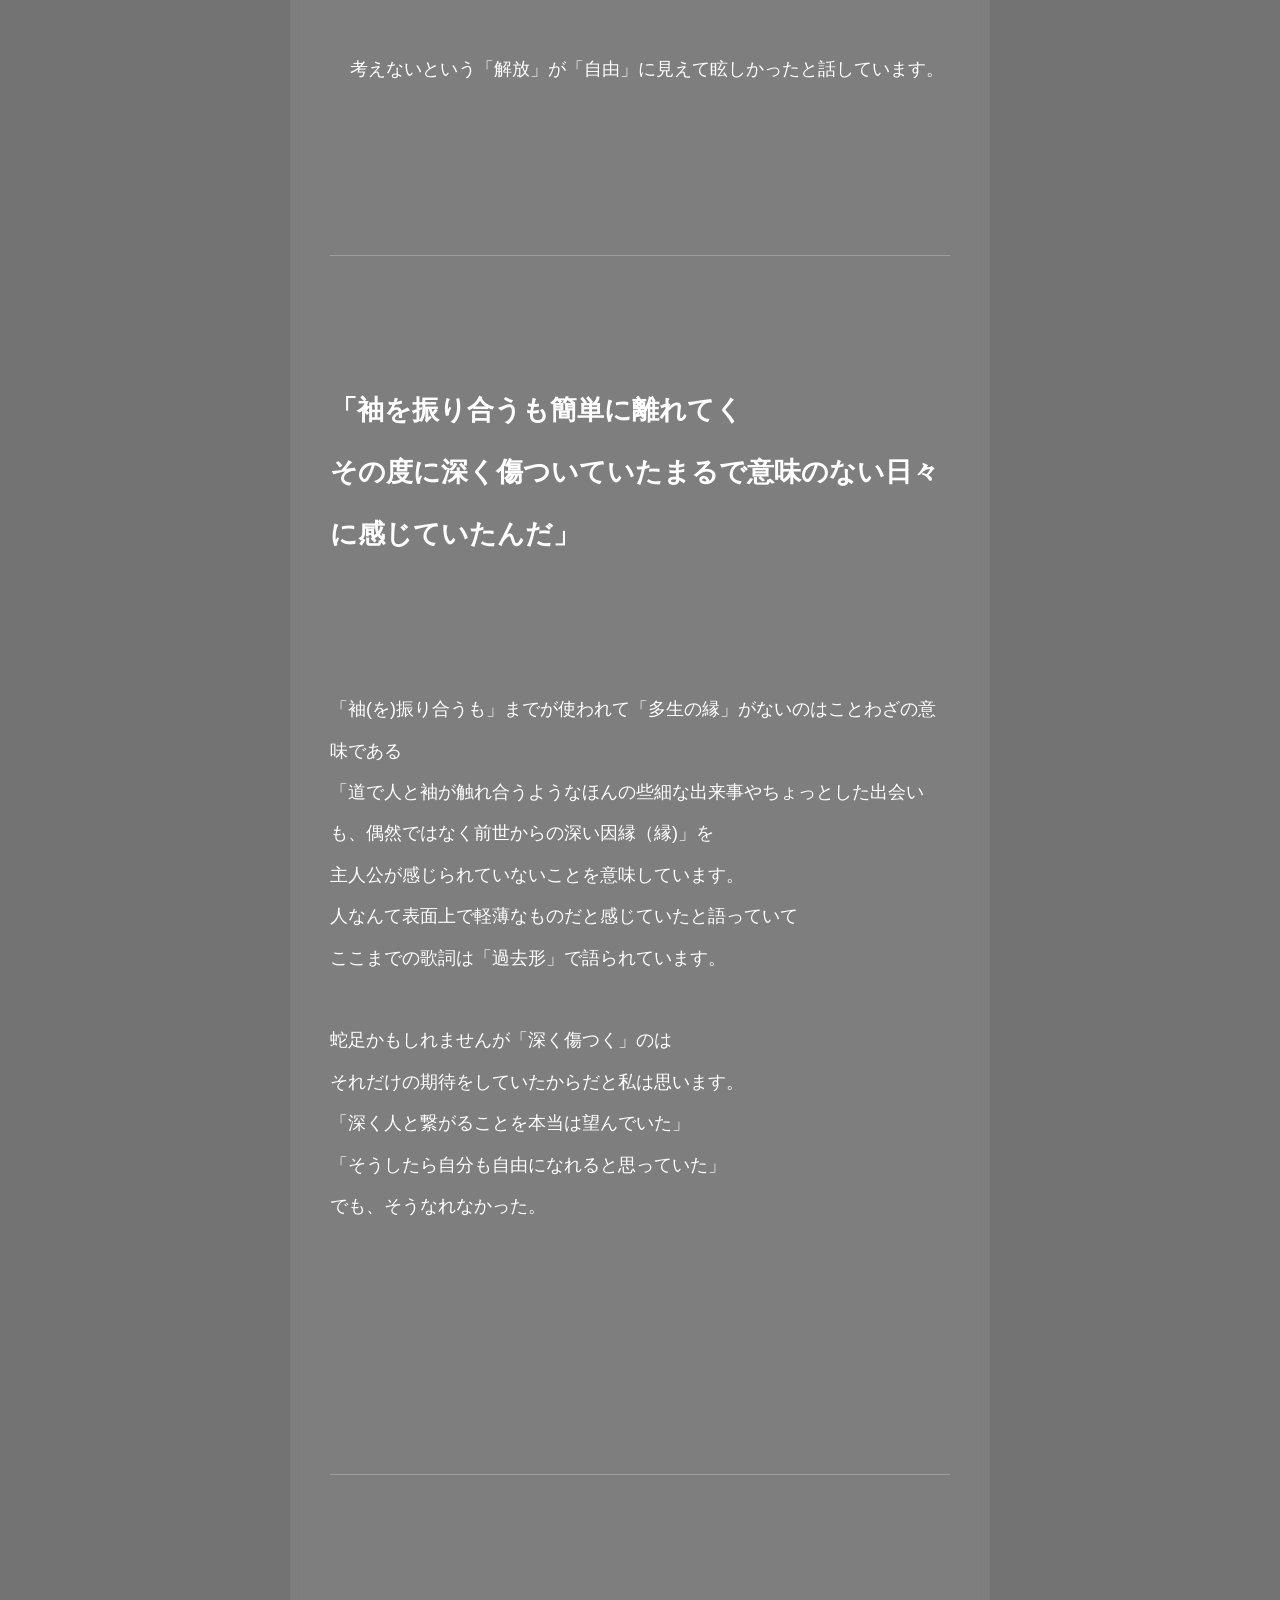
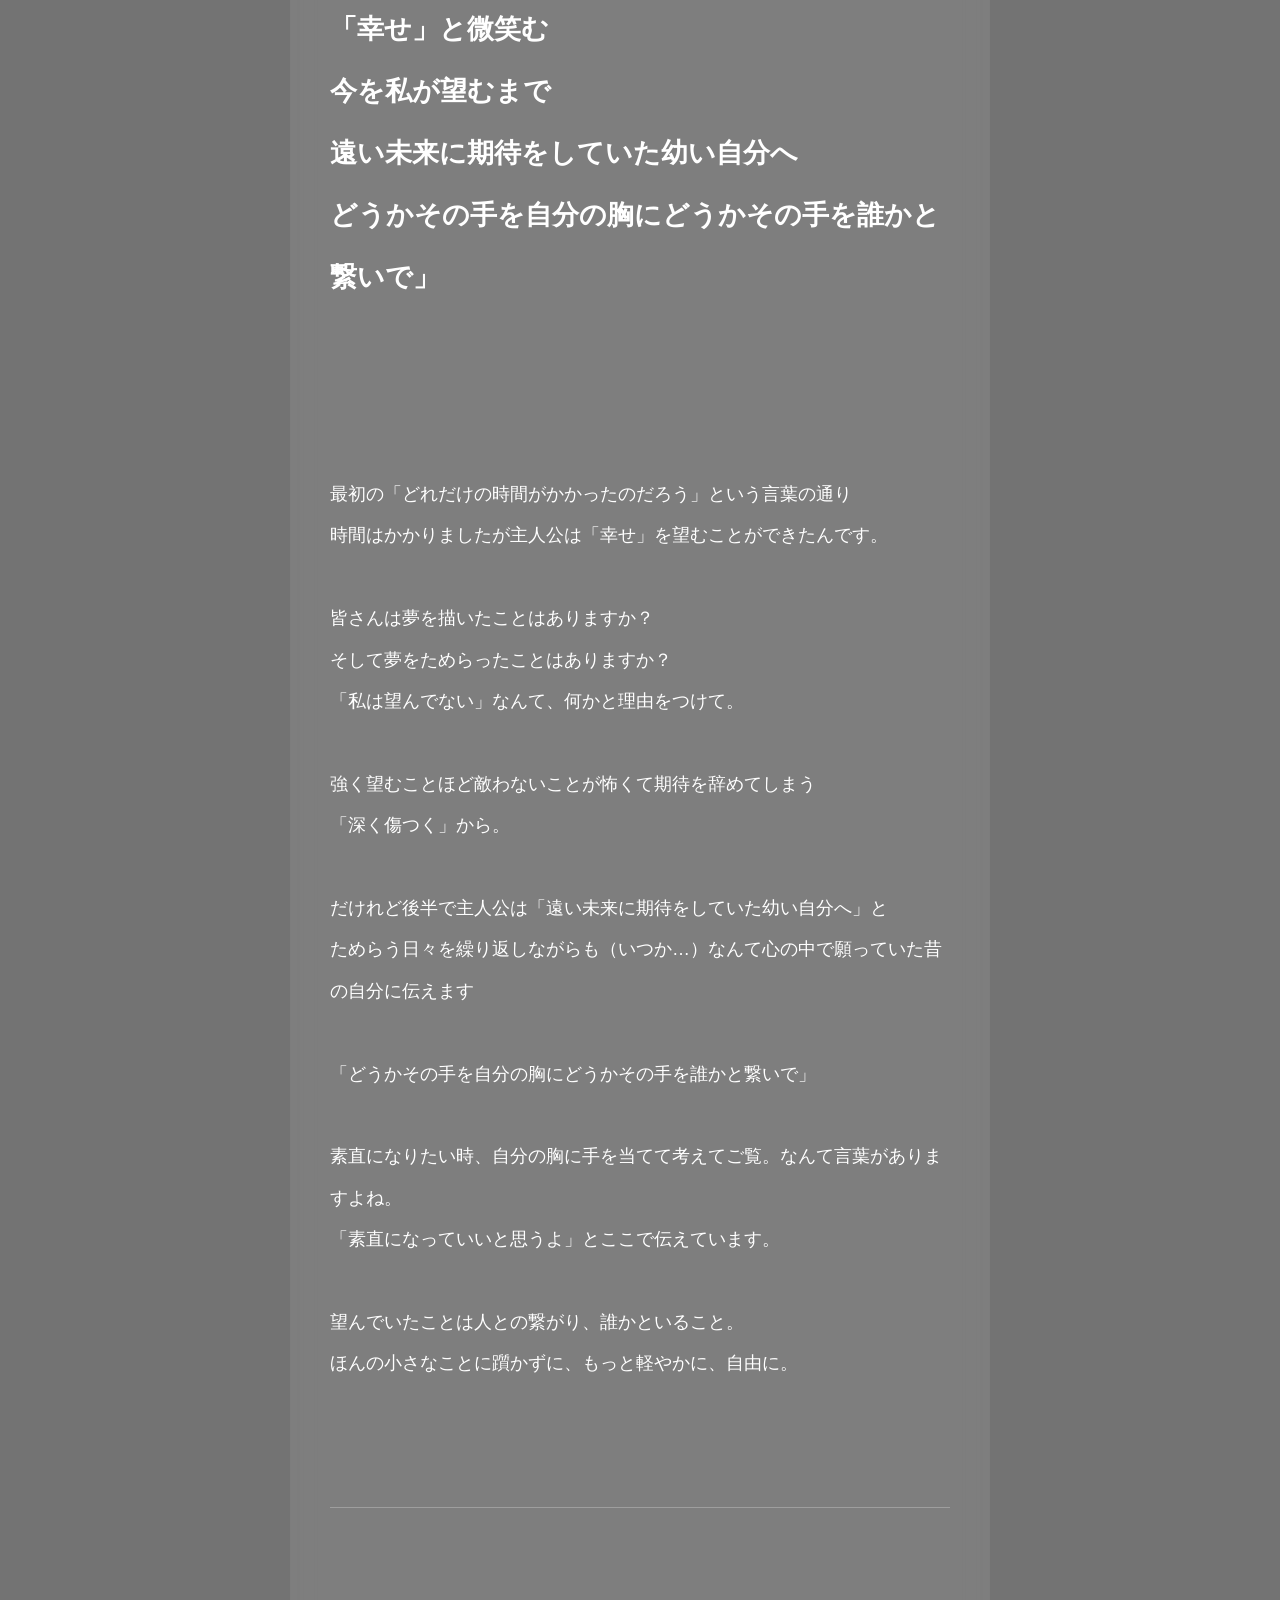
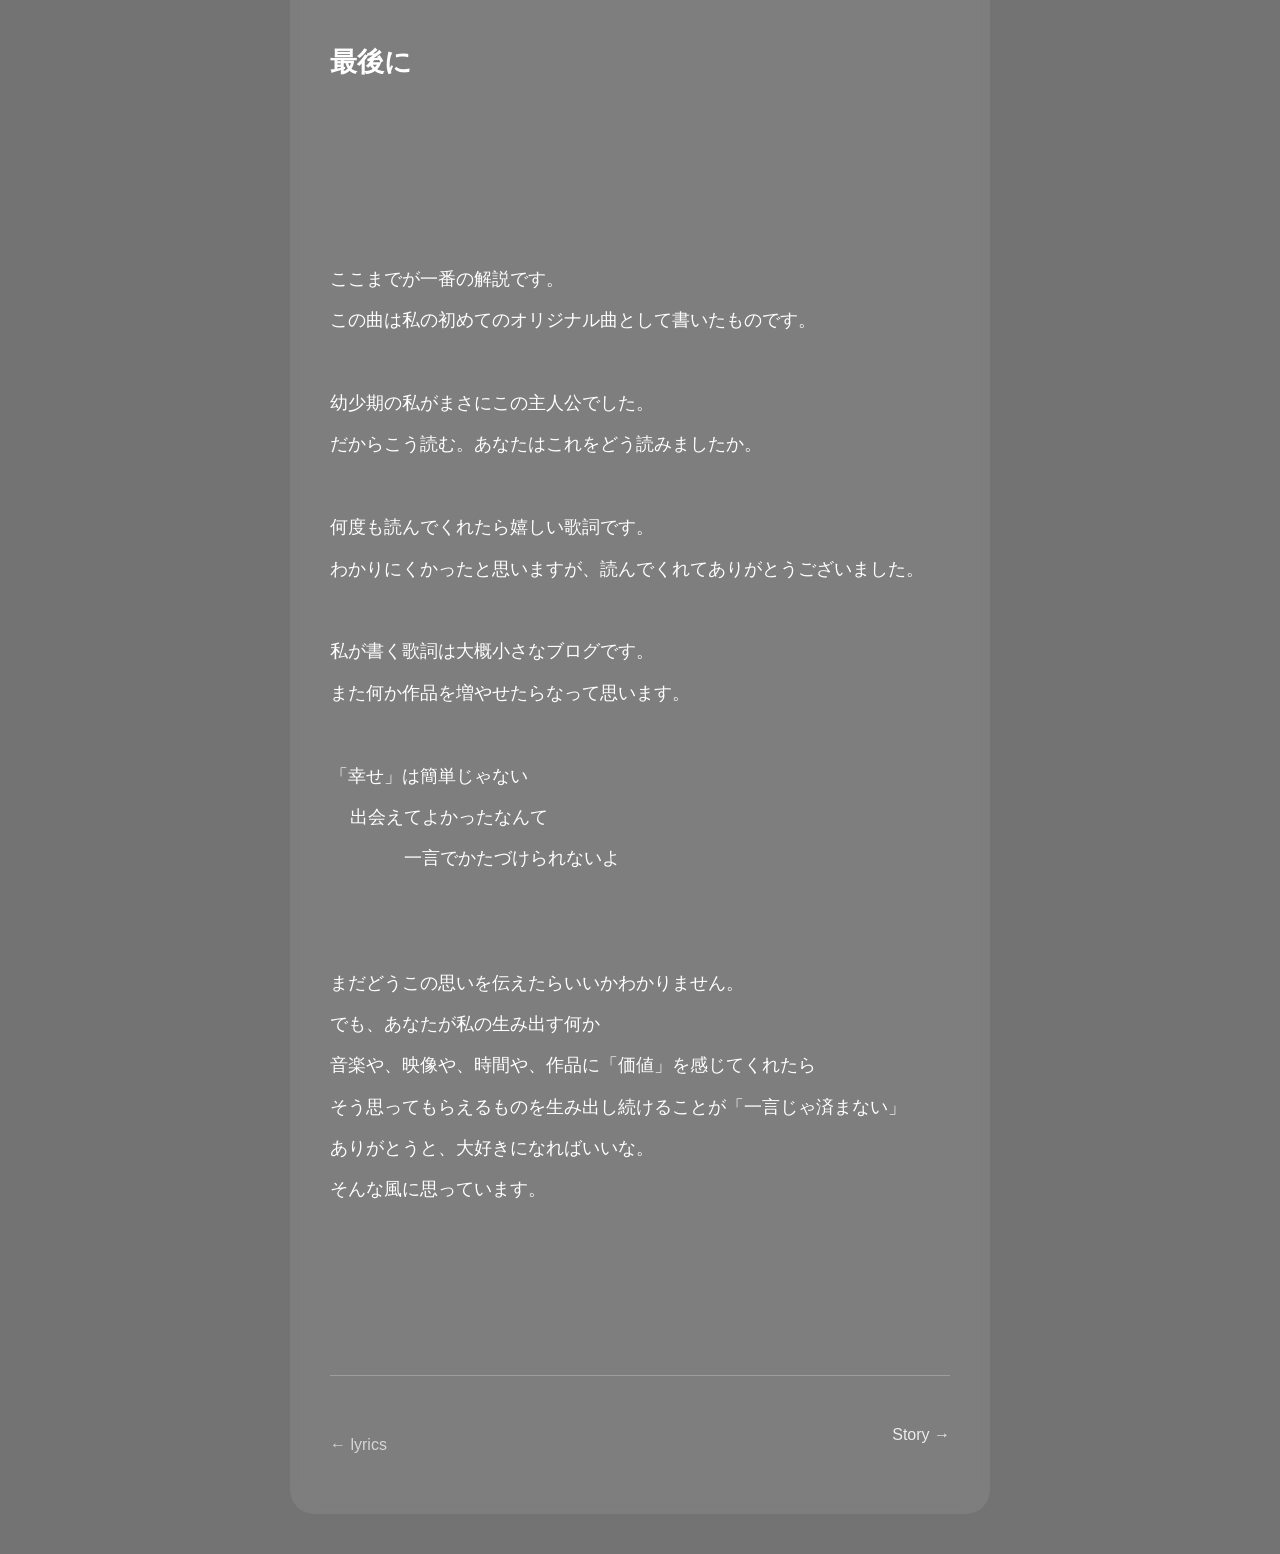
==== commit 9a4e0485: "Update kaisetsu.html" ====
--- a/kaisetsu.html
+++ b/kaisetsu.html
@@ -91,7 +91,7 @@
 
 <section class="story">
 
-<h2>「「幸せ」と微笑む
+<h2>「幸せ」と微笑む
 今を私が望むまで
 遠い未来に期待をしていた幼い自分へ
 どうかその手を自分の胸にどうかその手を誰かと繋いで」</h2>
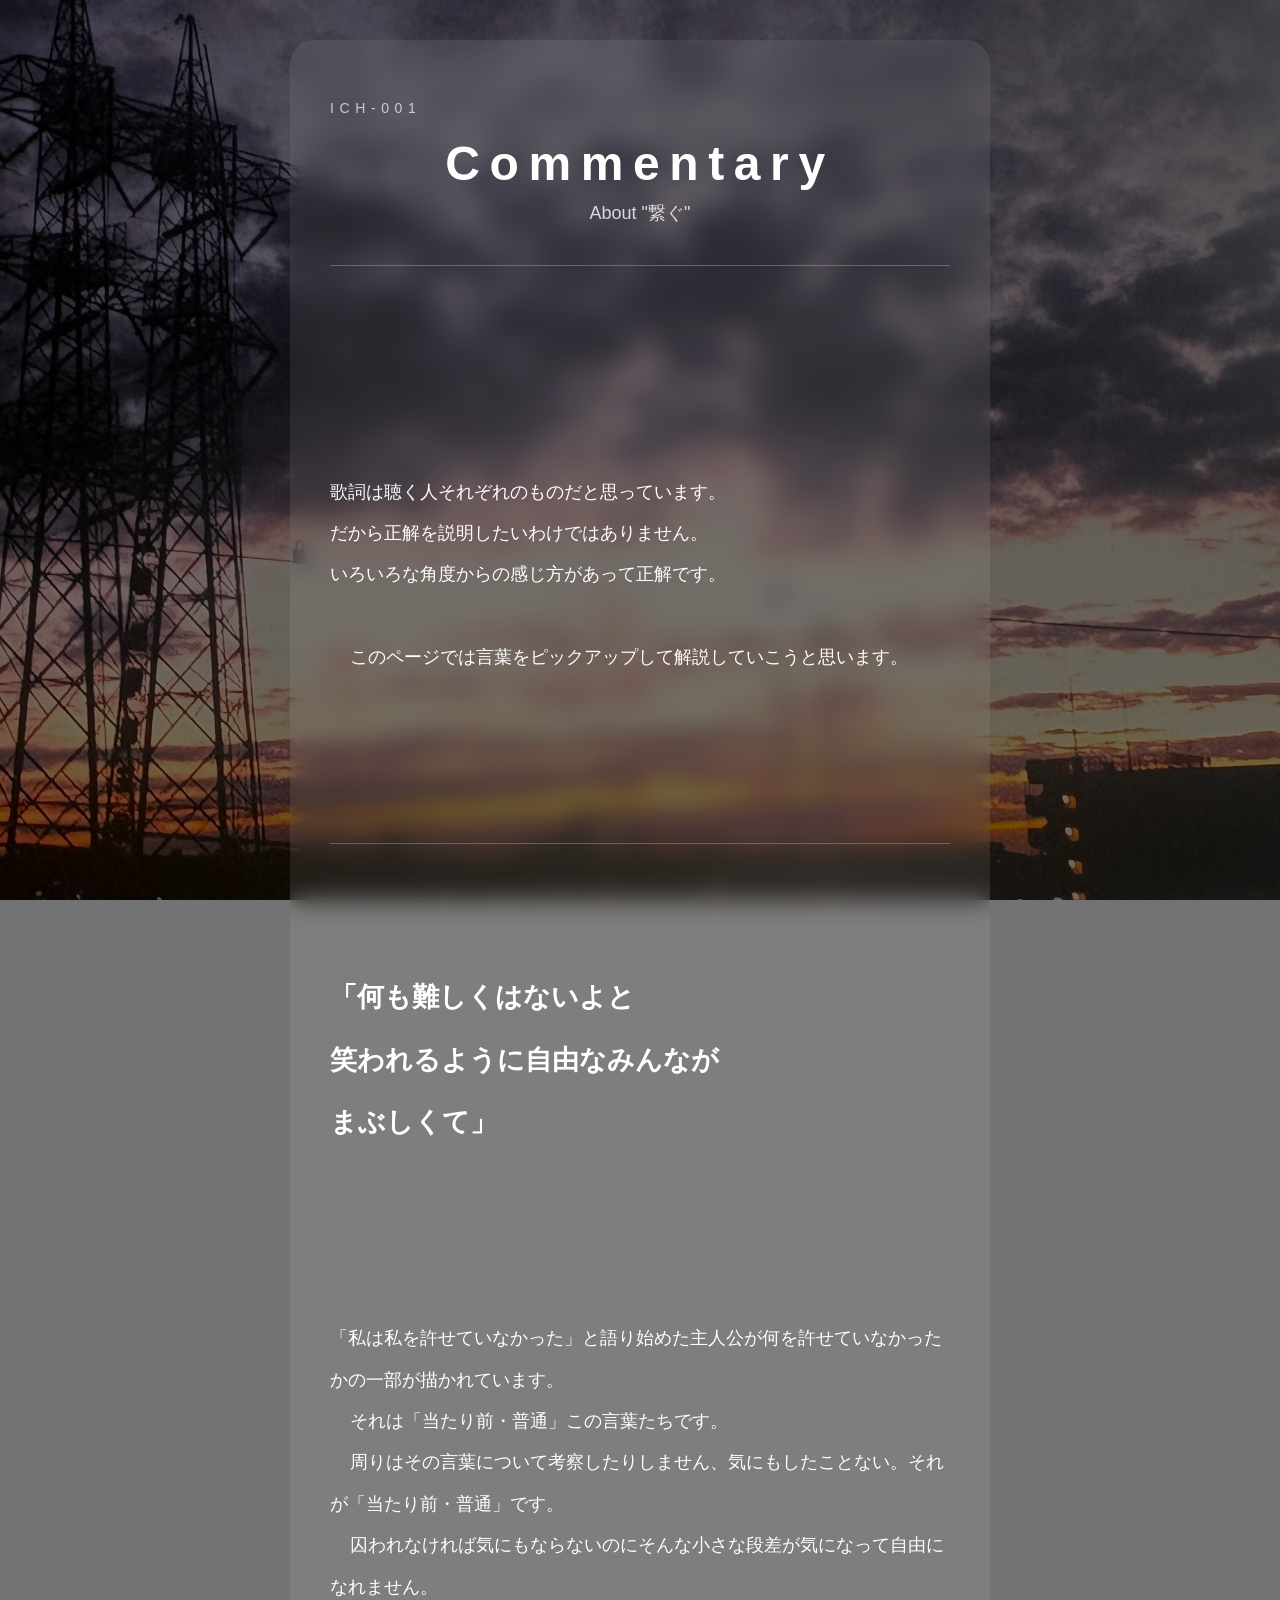
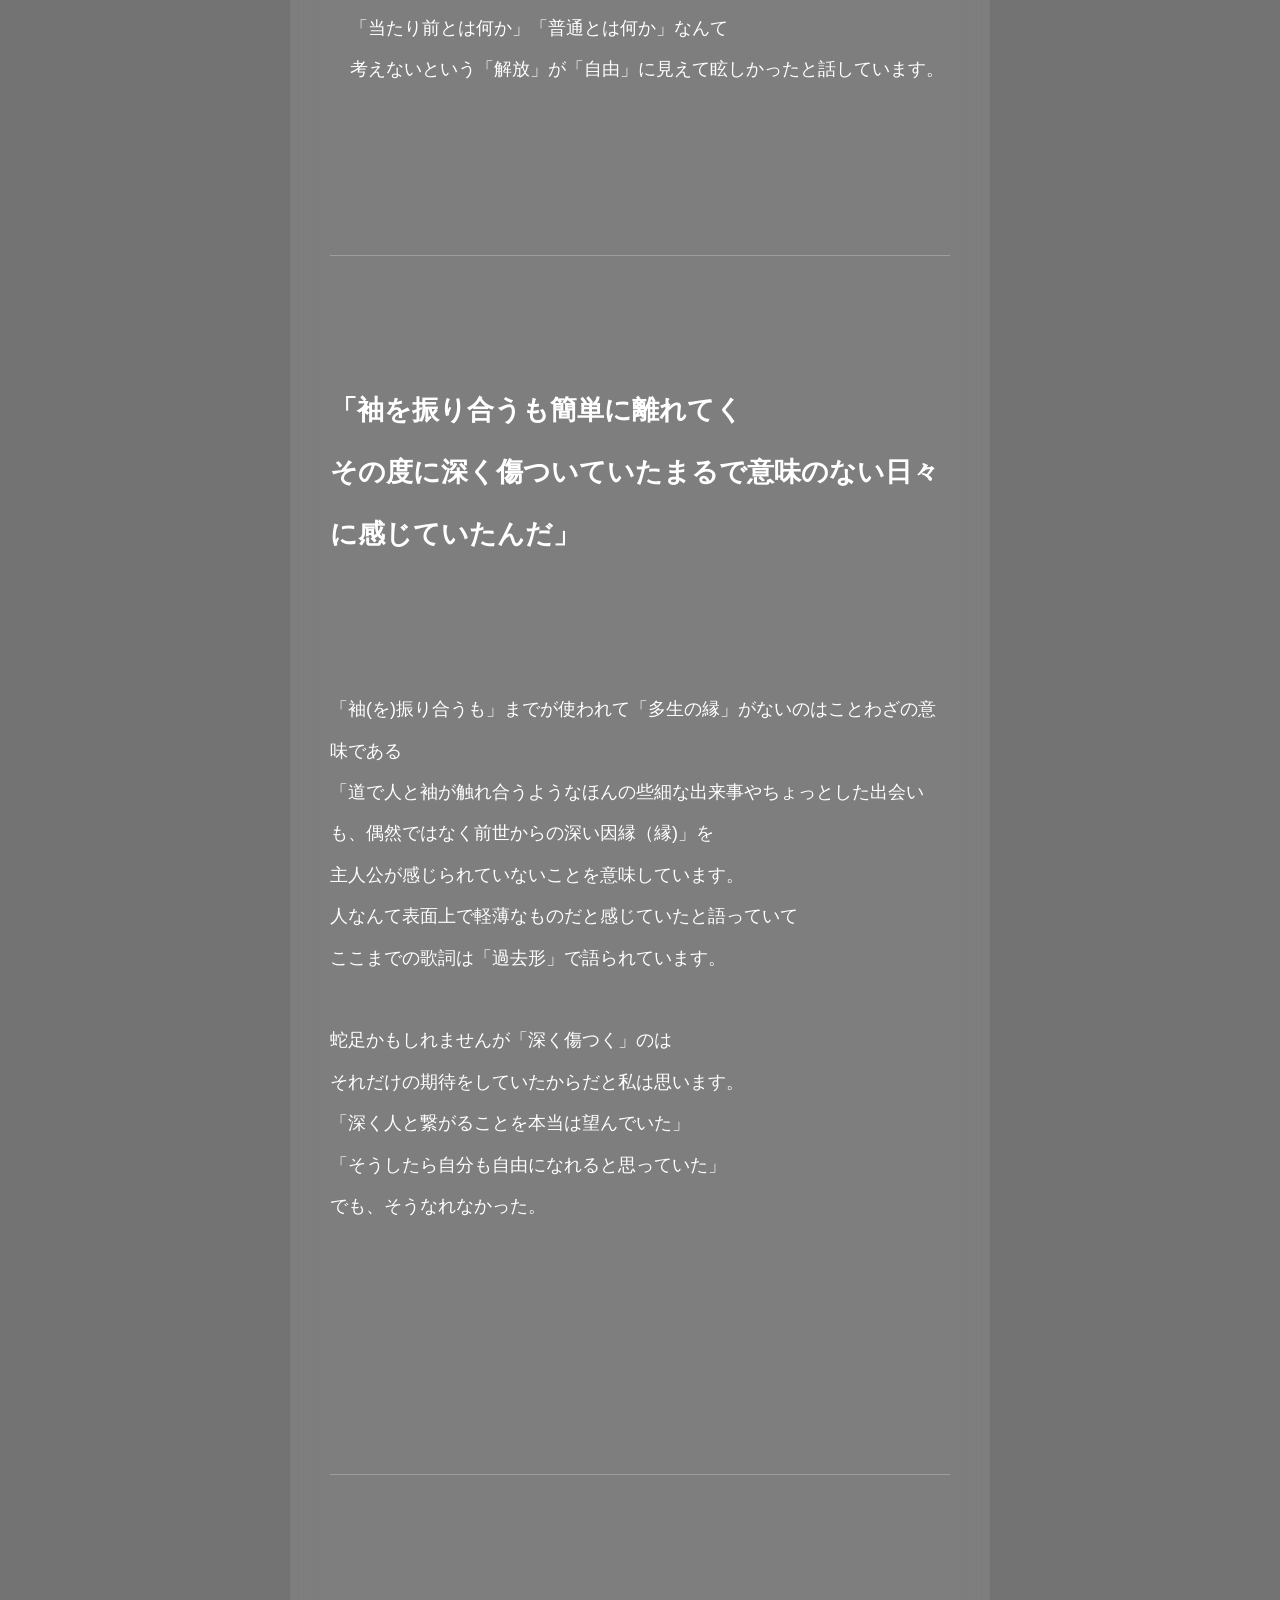
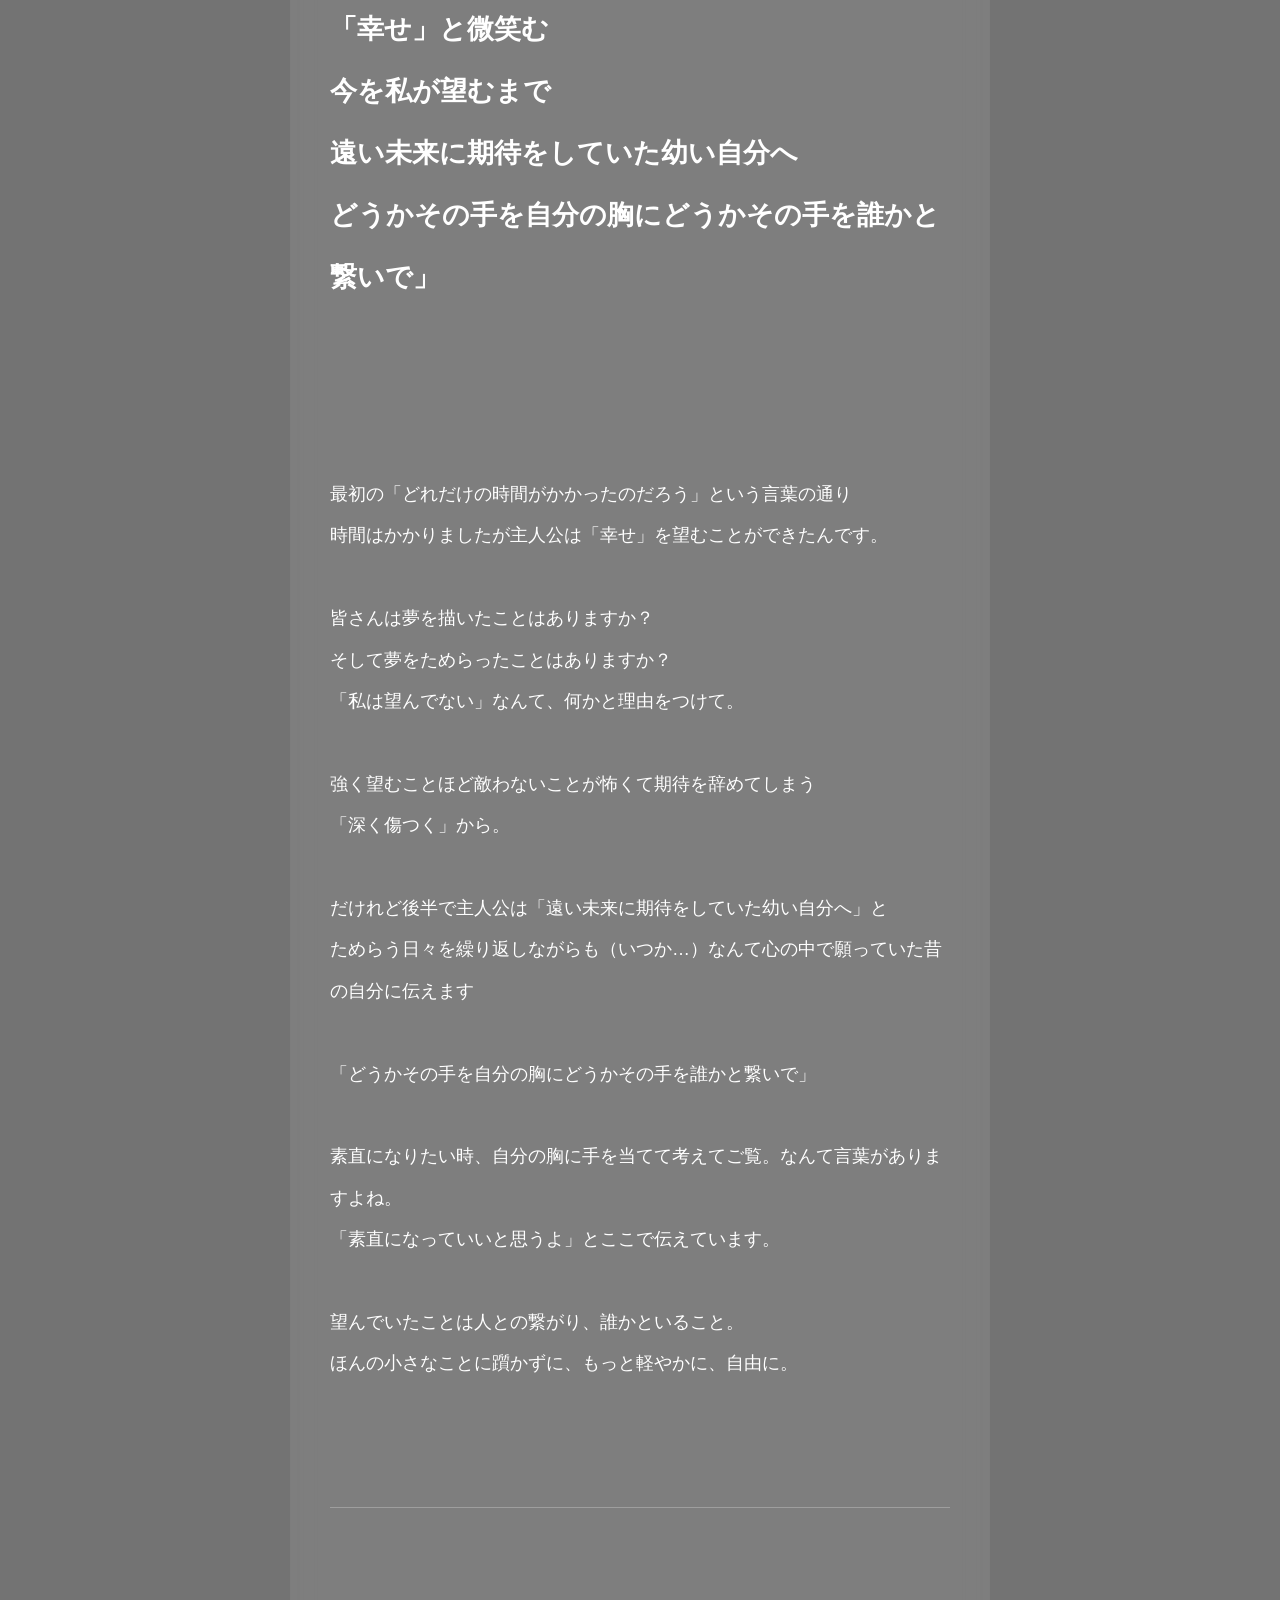
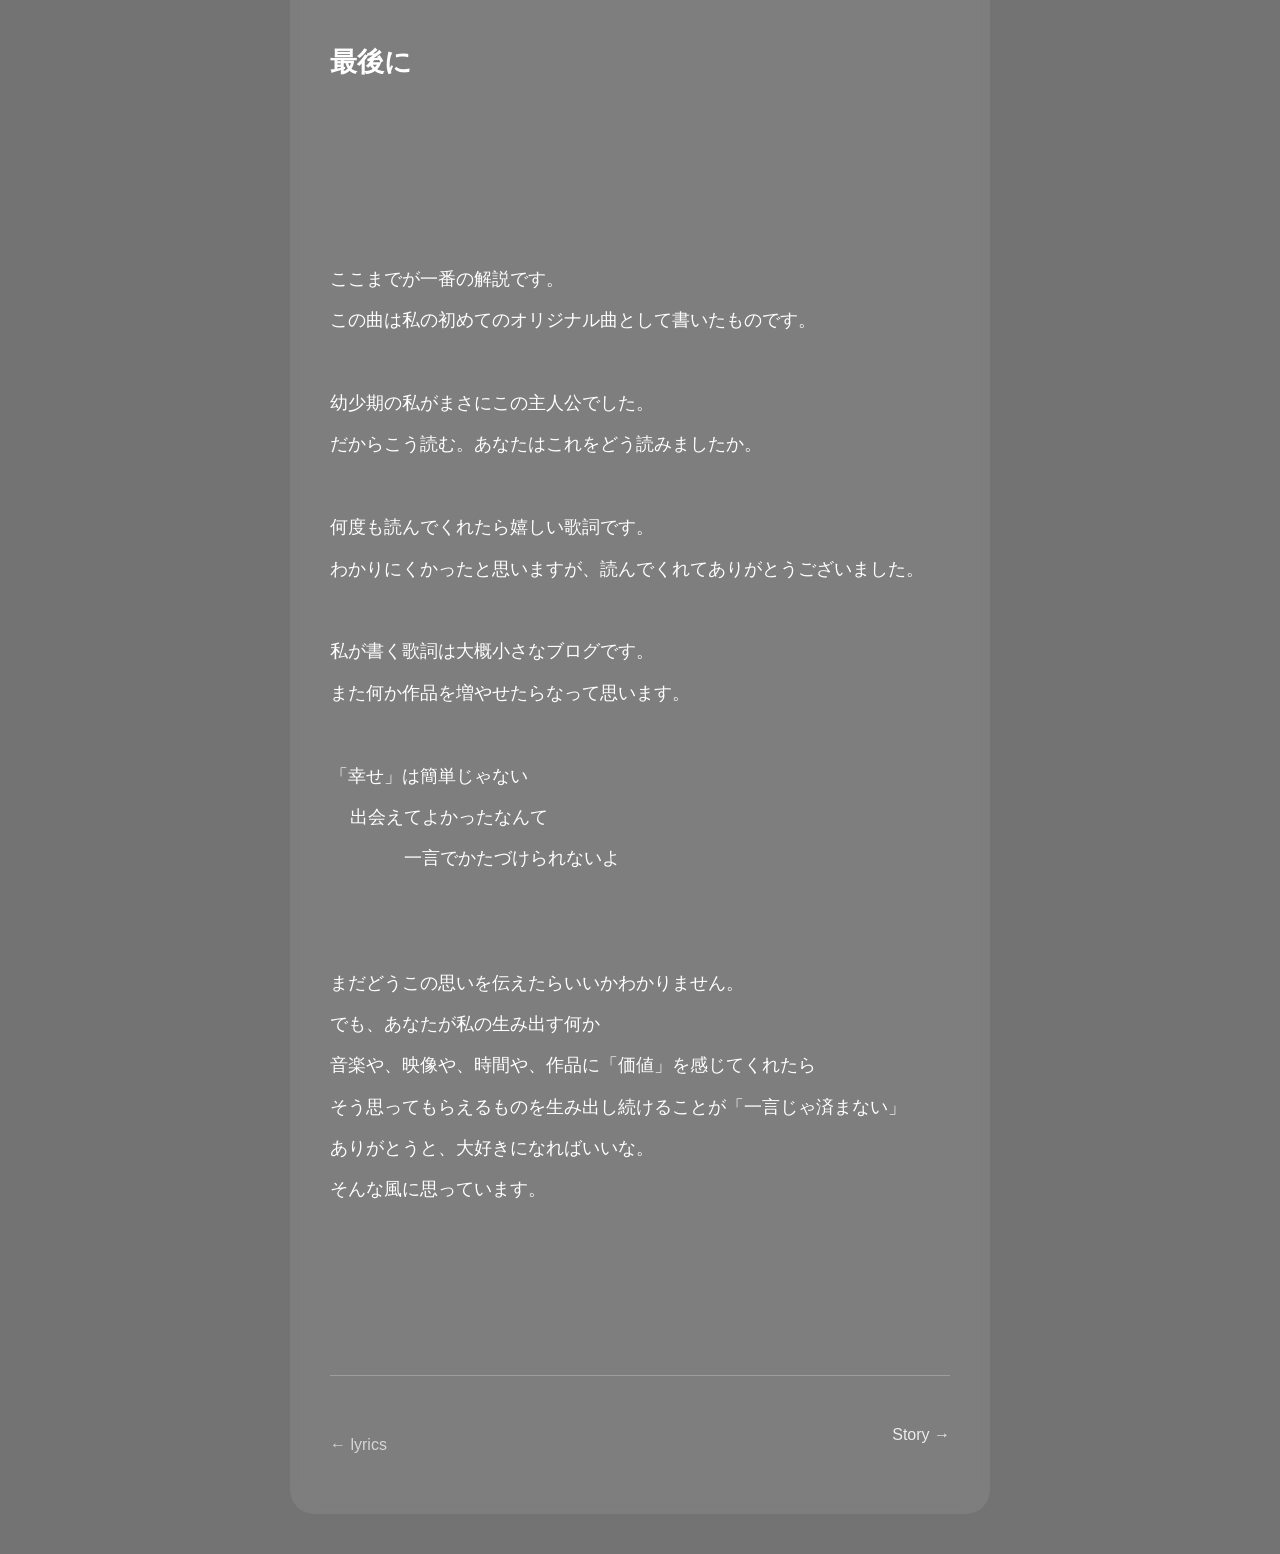
==== commit ae362241: "Update kaisetsu.html" ====
--- a/kaisetsu.html
+++ b/kaisetsu.html
@@ -54,7 +54,7 @@
     それは「当たり前・普通」この言葉たちです。
     周りはその言葉について考察したりしません、気にもしたことない。それが「当たり前・普通」です。
     囚われなければ気にもならないのにそんな小さな段差が気になって自由になれません。
-
+    「当たり前とは何か」「普通とは何か」なんて
     考えないという「解放」が「自由」に見えて眩しかったと話しています。
 
 </p>
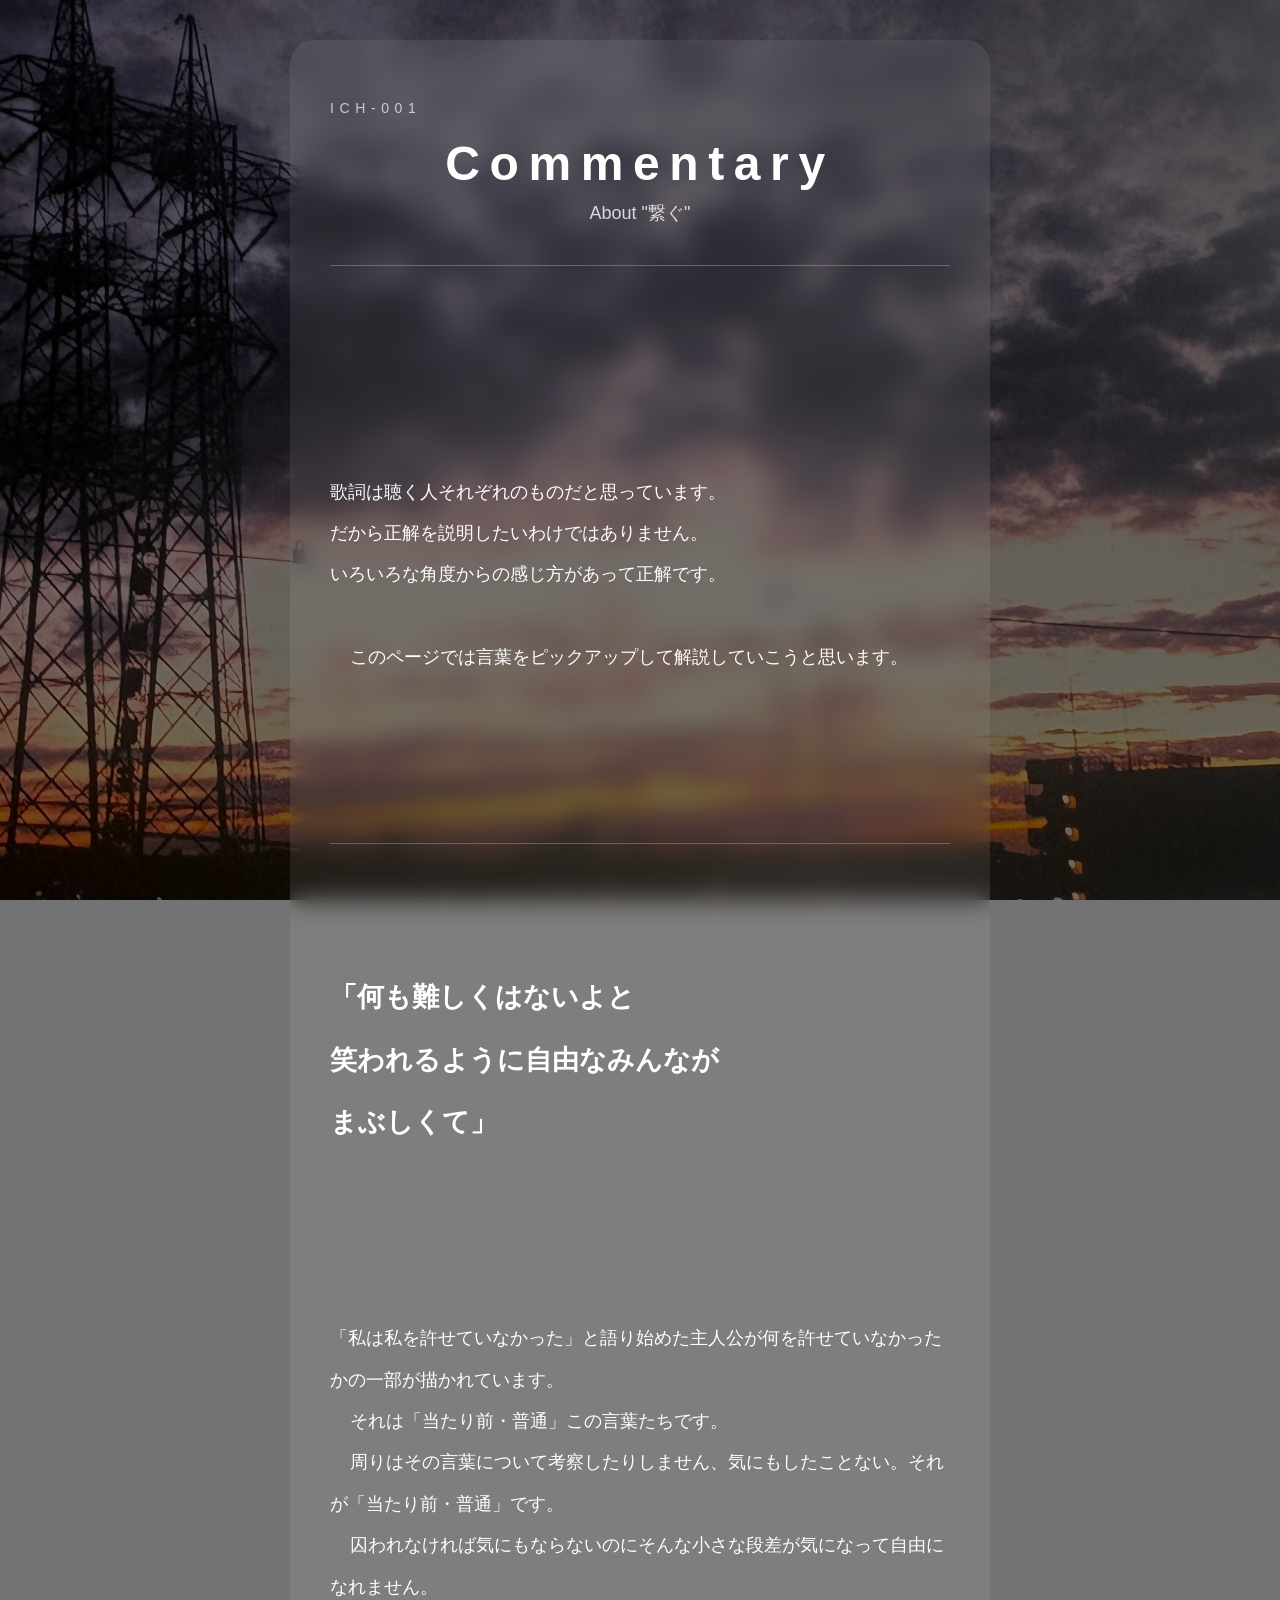
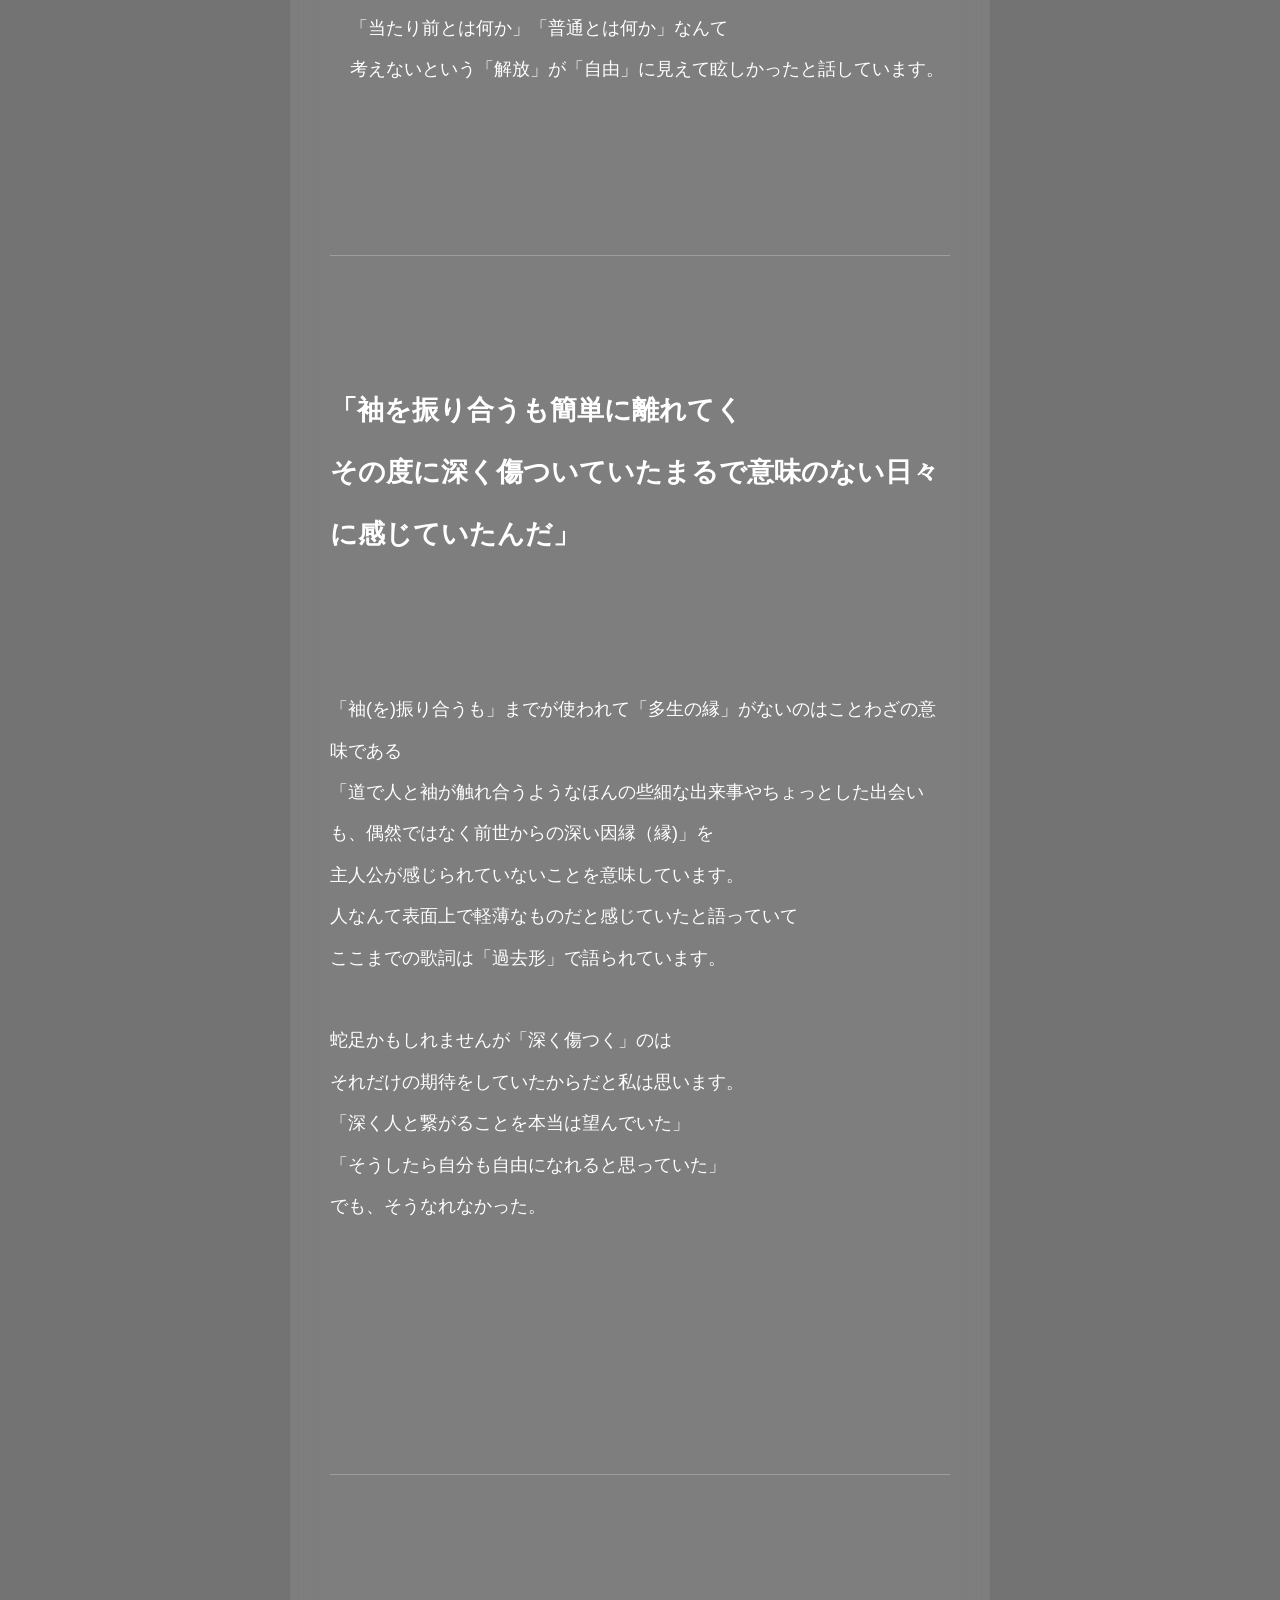
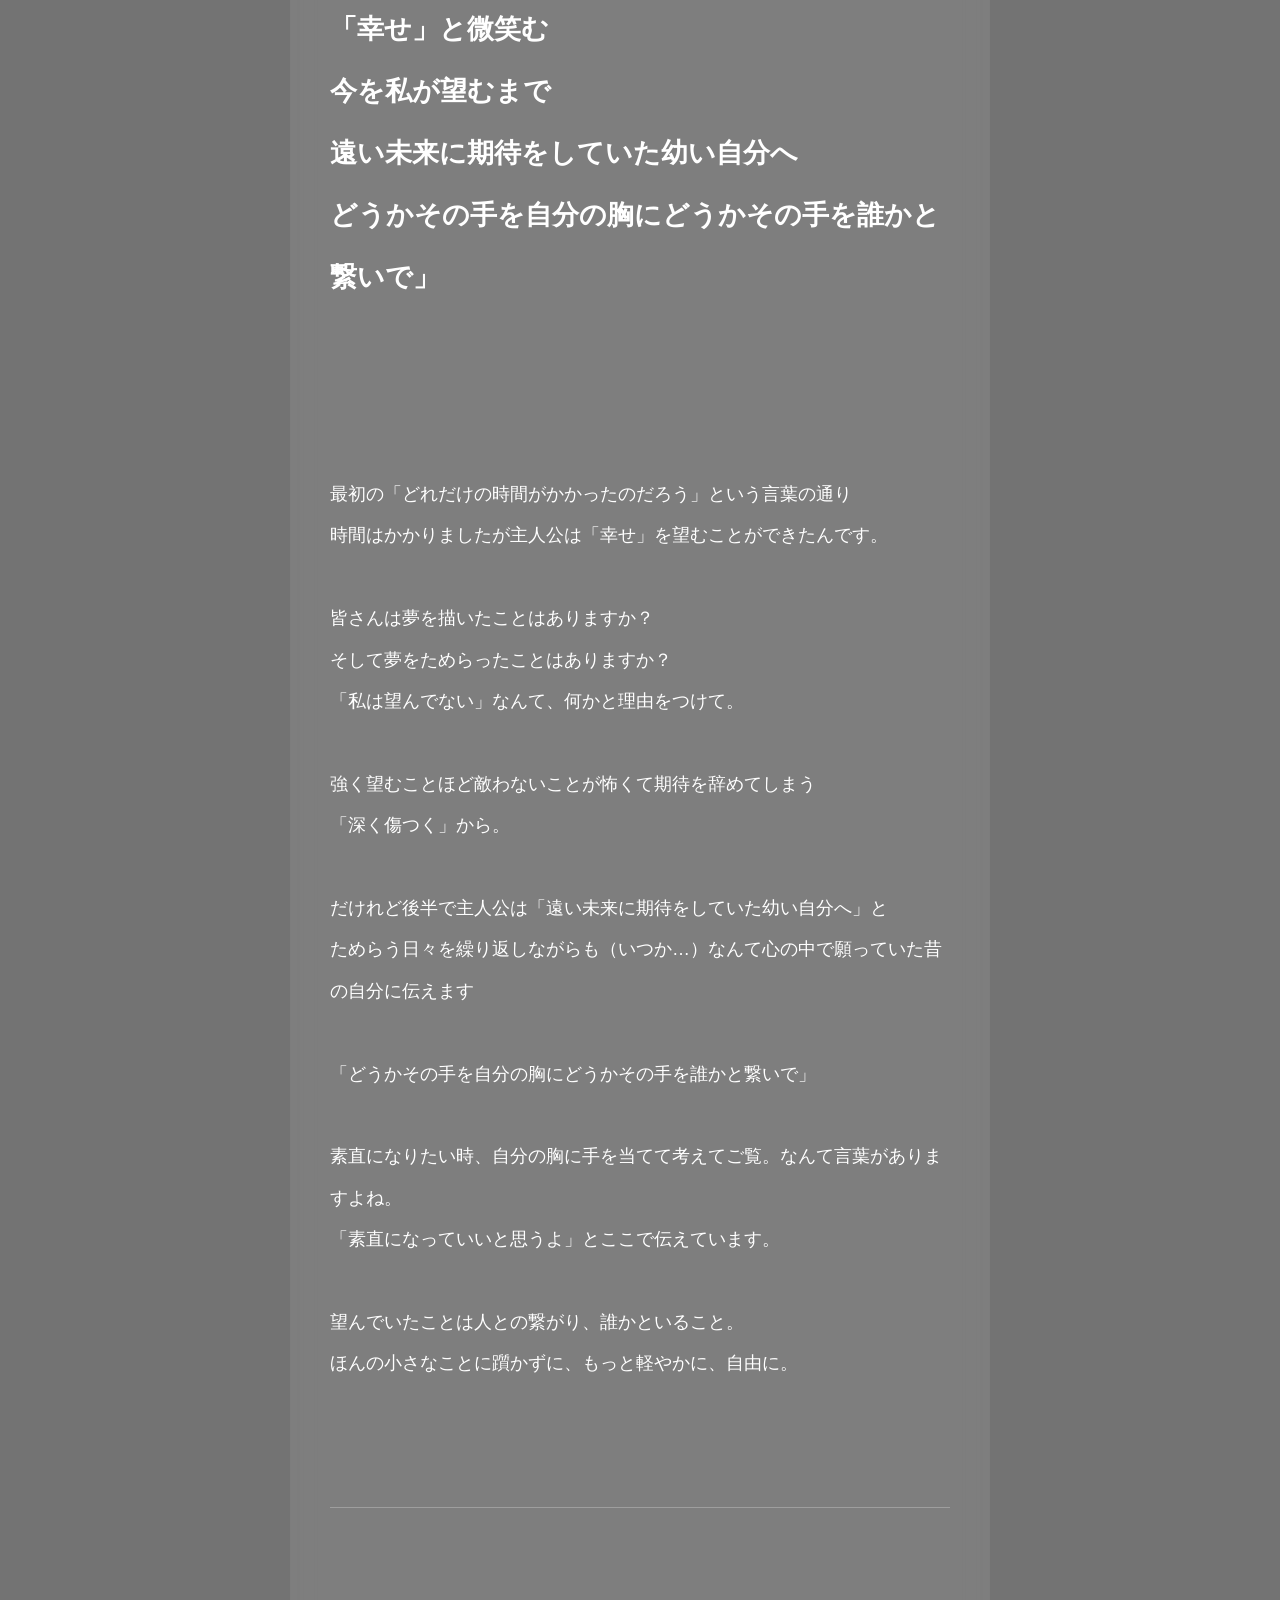
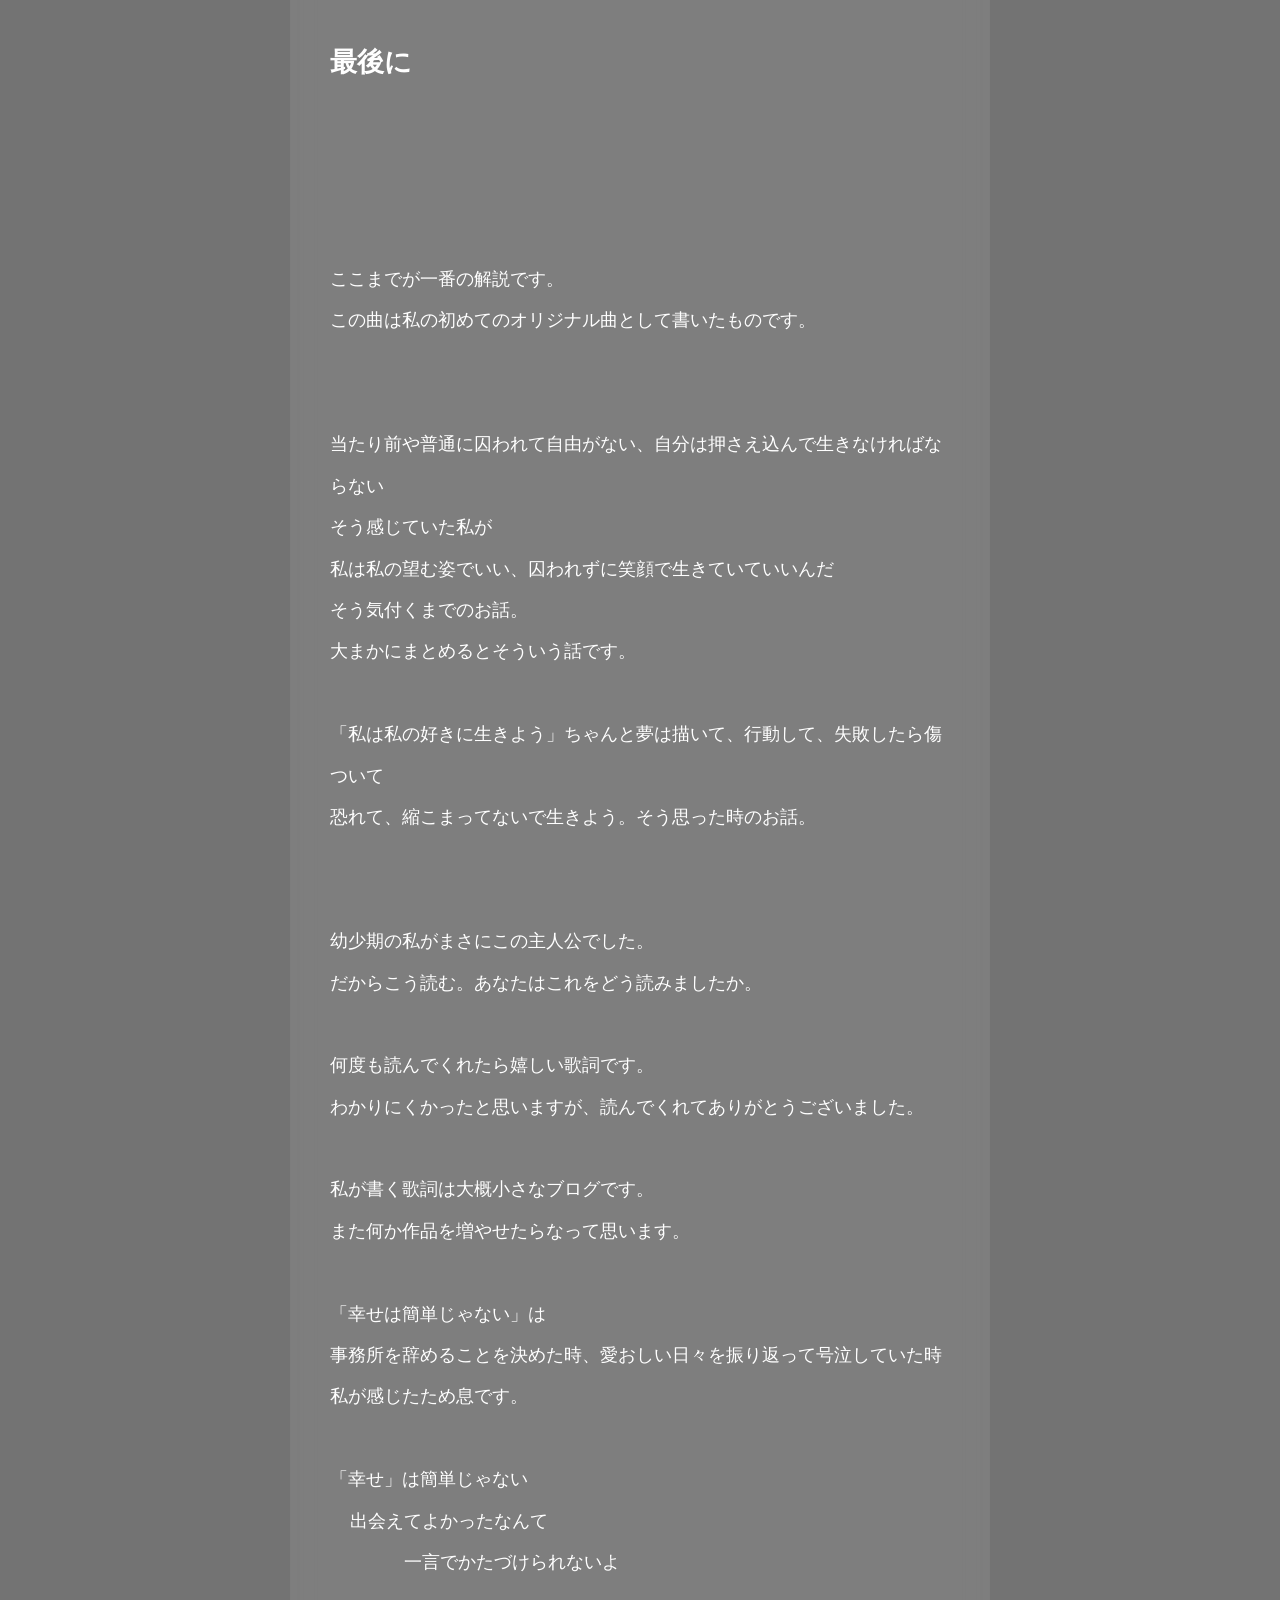
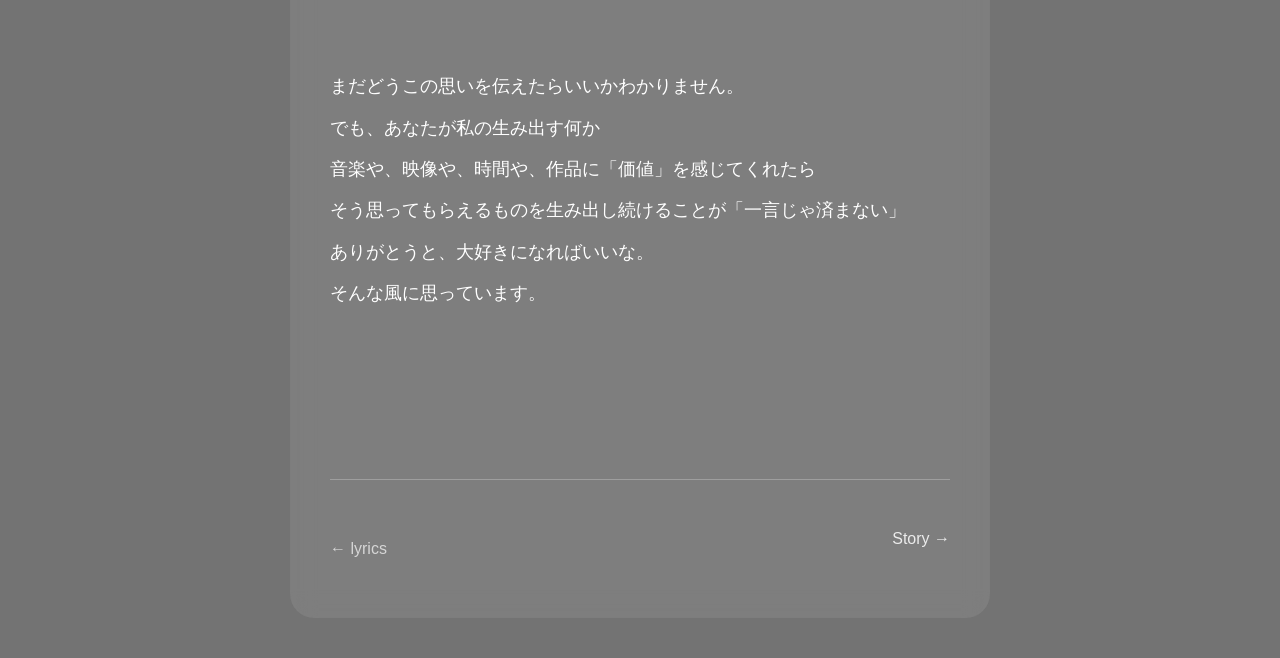
==== commit 625158dd: "Update kaisetsu.html" ====
--- a/kaisetsu.html
+++ b/kaisetsu.html
@@ -133,6 +133,17 @@
 ここまでが一番の解説です。
 この曲は私の初めてのオリジナル曲として書いたものです。
 
+    
+当たり前や普通に囚われて自由がない、自分は押さえ込んで生きなければならない
+そう感じていた私が
+私は私の望む姿でいい、囚われずに笑顔で生きていていいんだ
+そう気付くまでのお話。
+大まかにまとめるとそういう話です。
+
+「私は私の好きに生きよう」ちゃんと夢は描いて、行動して、失敗したら傷ついて
+恐れて、縮こまってないで生きよう。そう思った時のお話。
+
+
 幼少期の私がまさにこの主人公でした。
 だからこう読む。あなたはこれをどう読みましたか。
 
@@ -141,6 +152,10 @@
 
 私が書く歌詞は大概小さなブログです。
 また何か作品を増やせたらなって思います。
+
+「幸せは簡単じゃない」は
+事務所を辞めることを決めた時、愛おしい日々を振り返って号泣していた時
+私が感じたため息です。
 
 「幸せ」は簡単じゃない
     出会えてよかったなんて
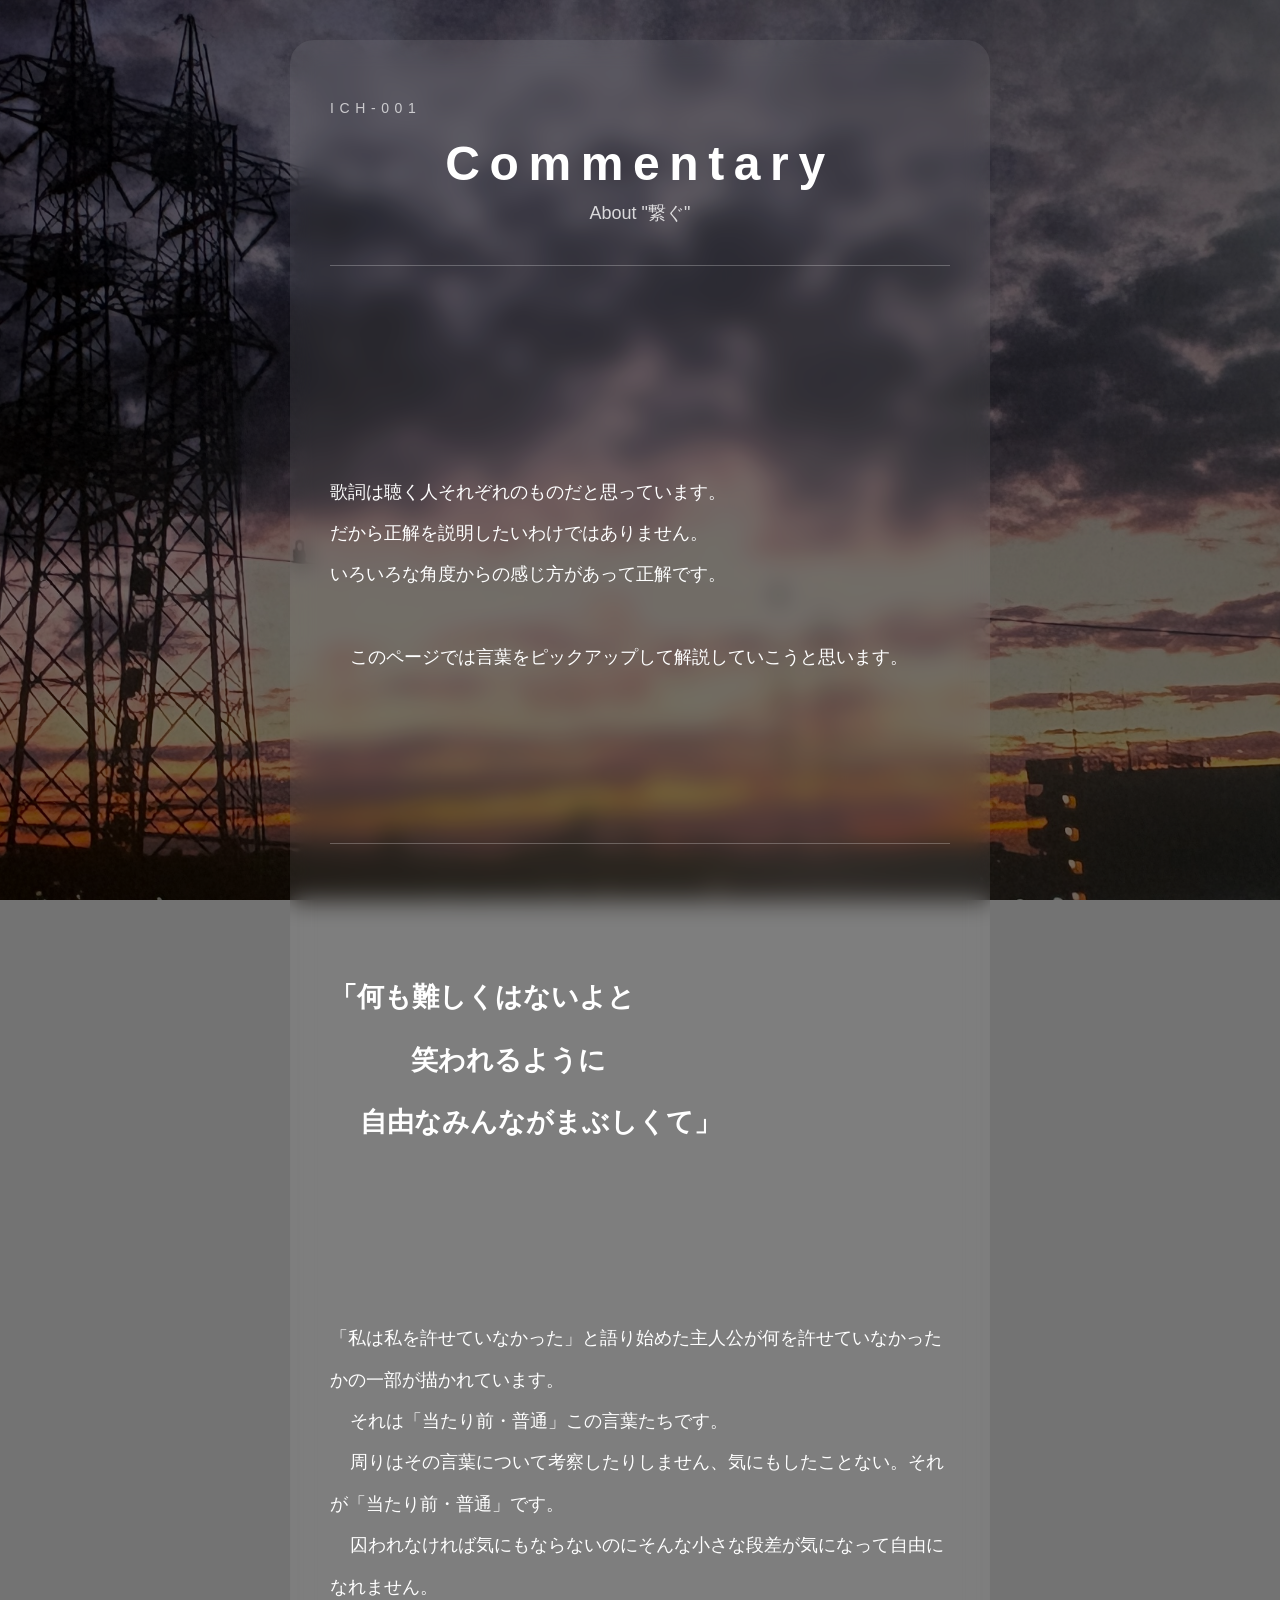
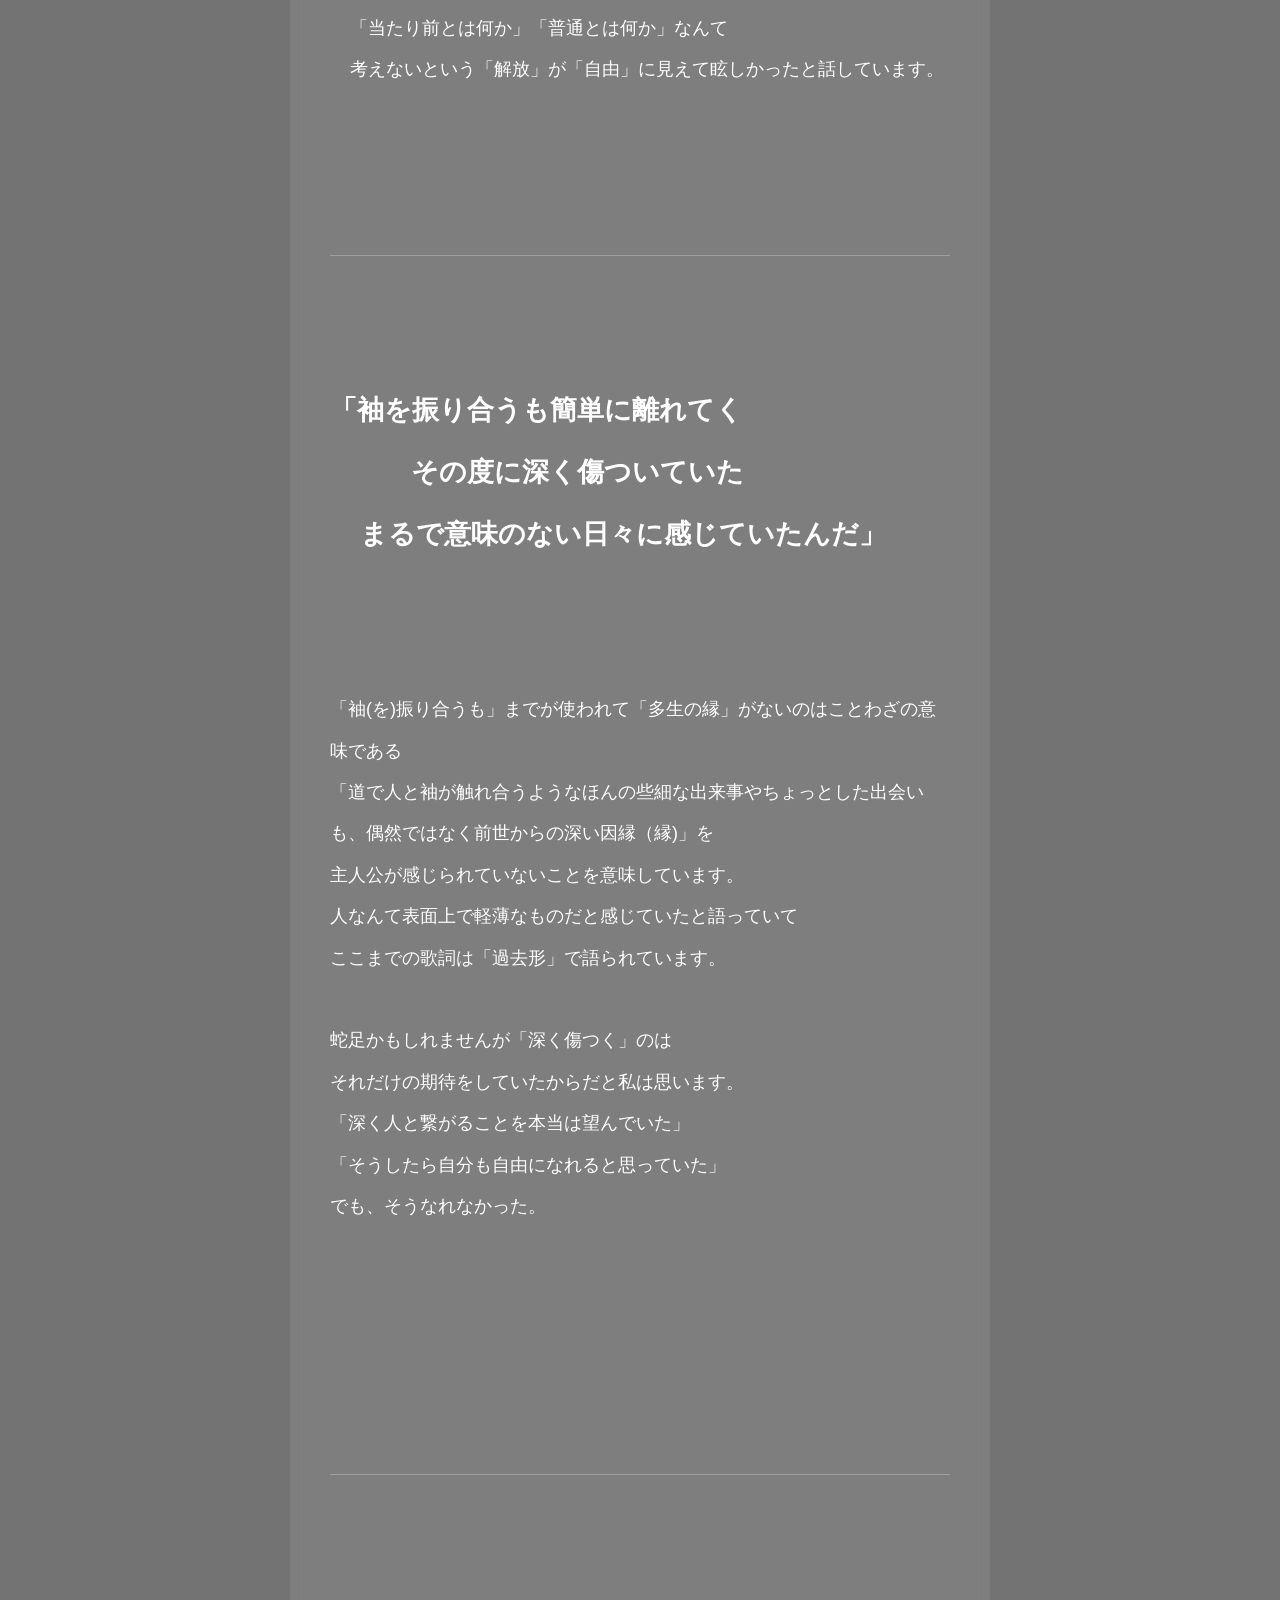
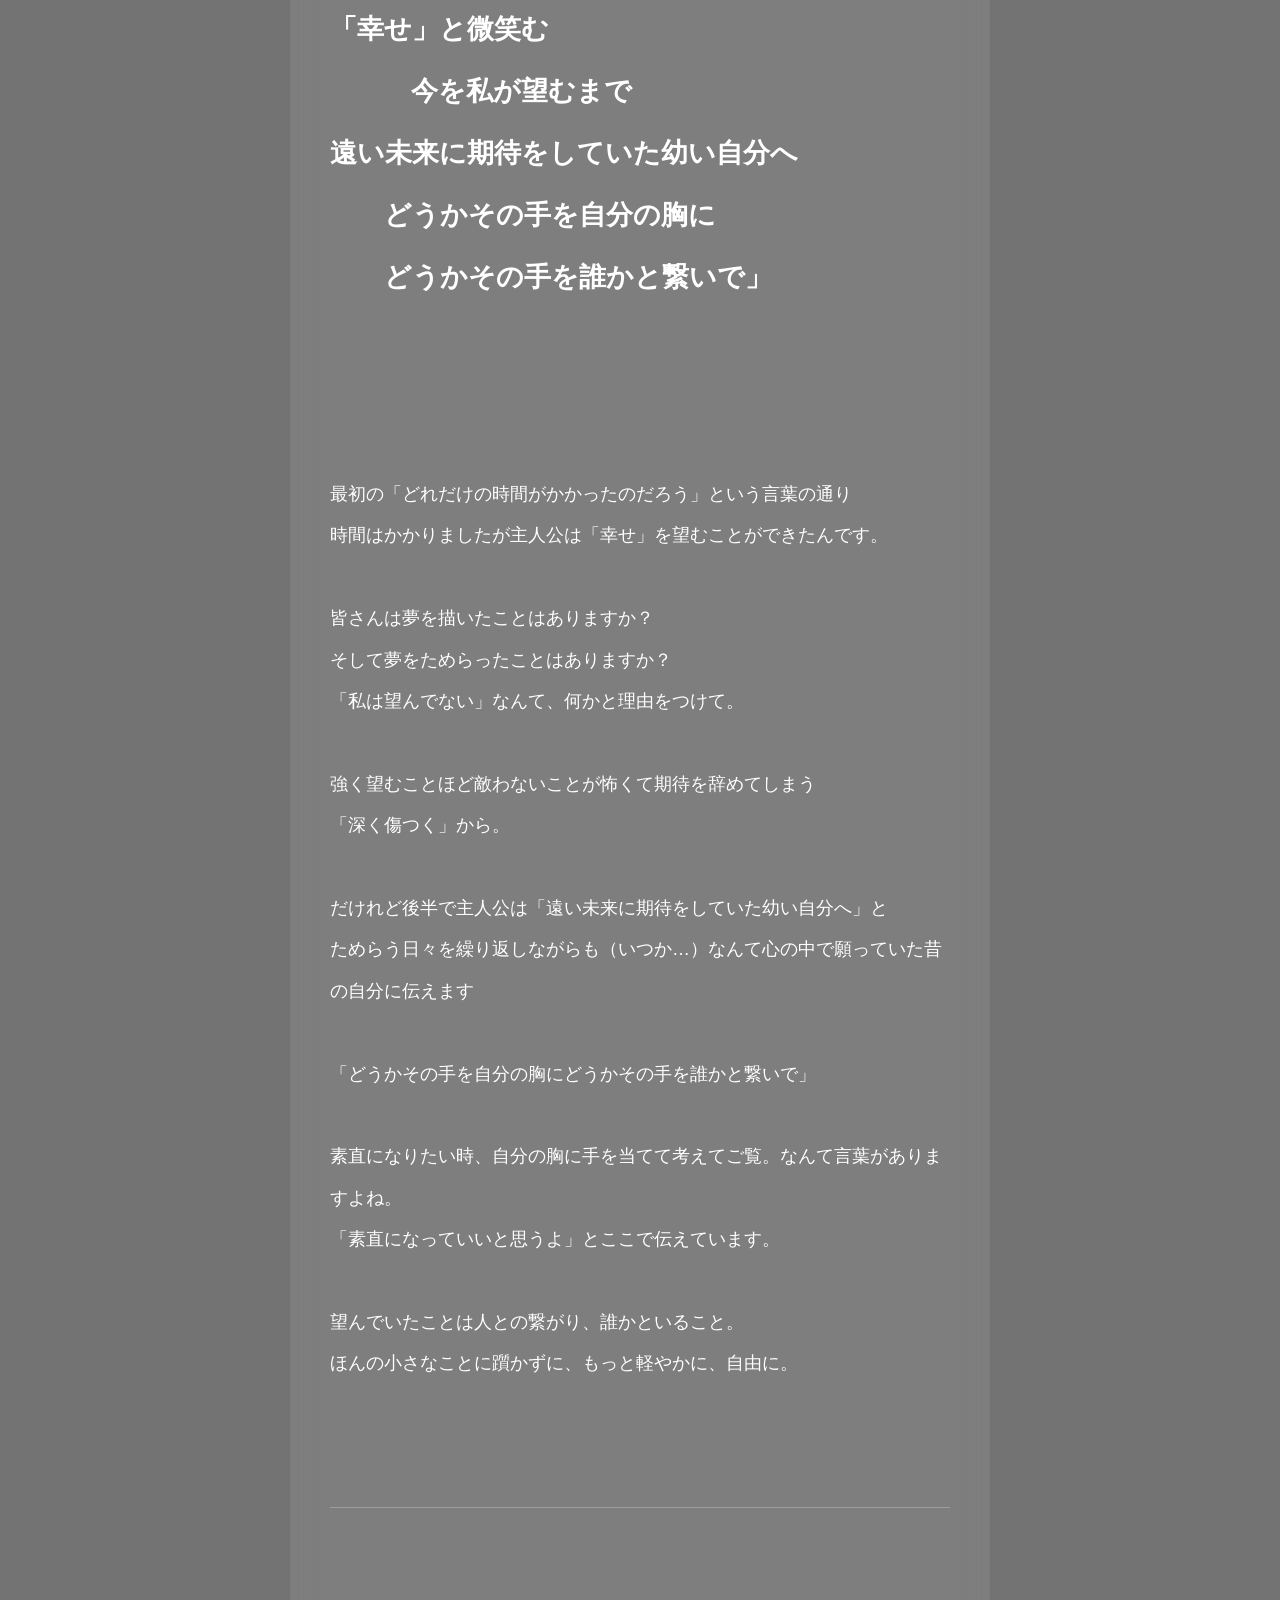
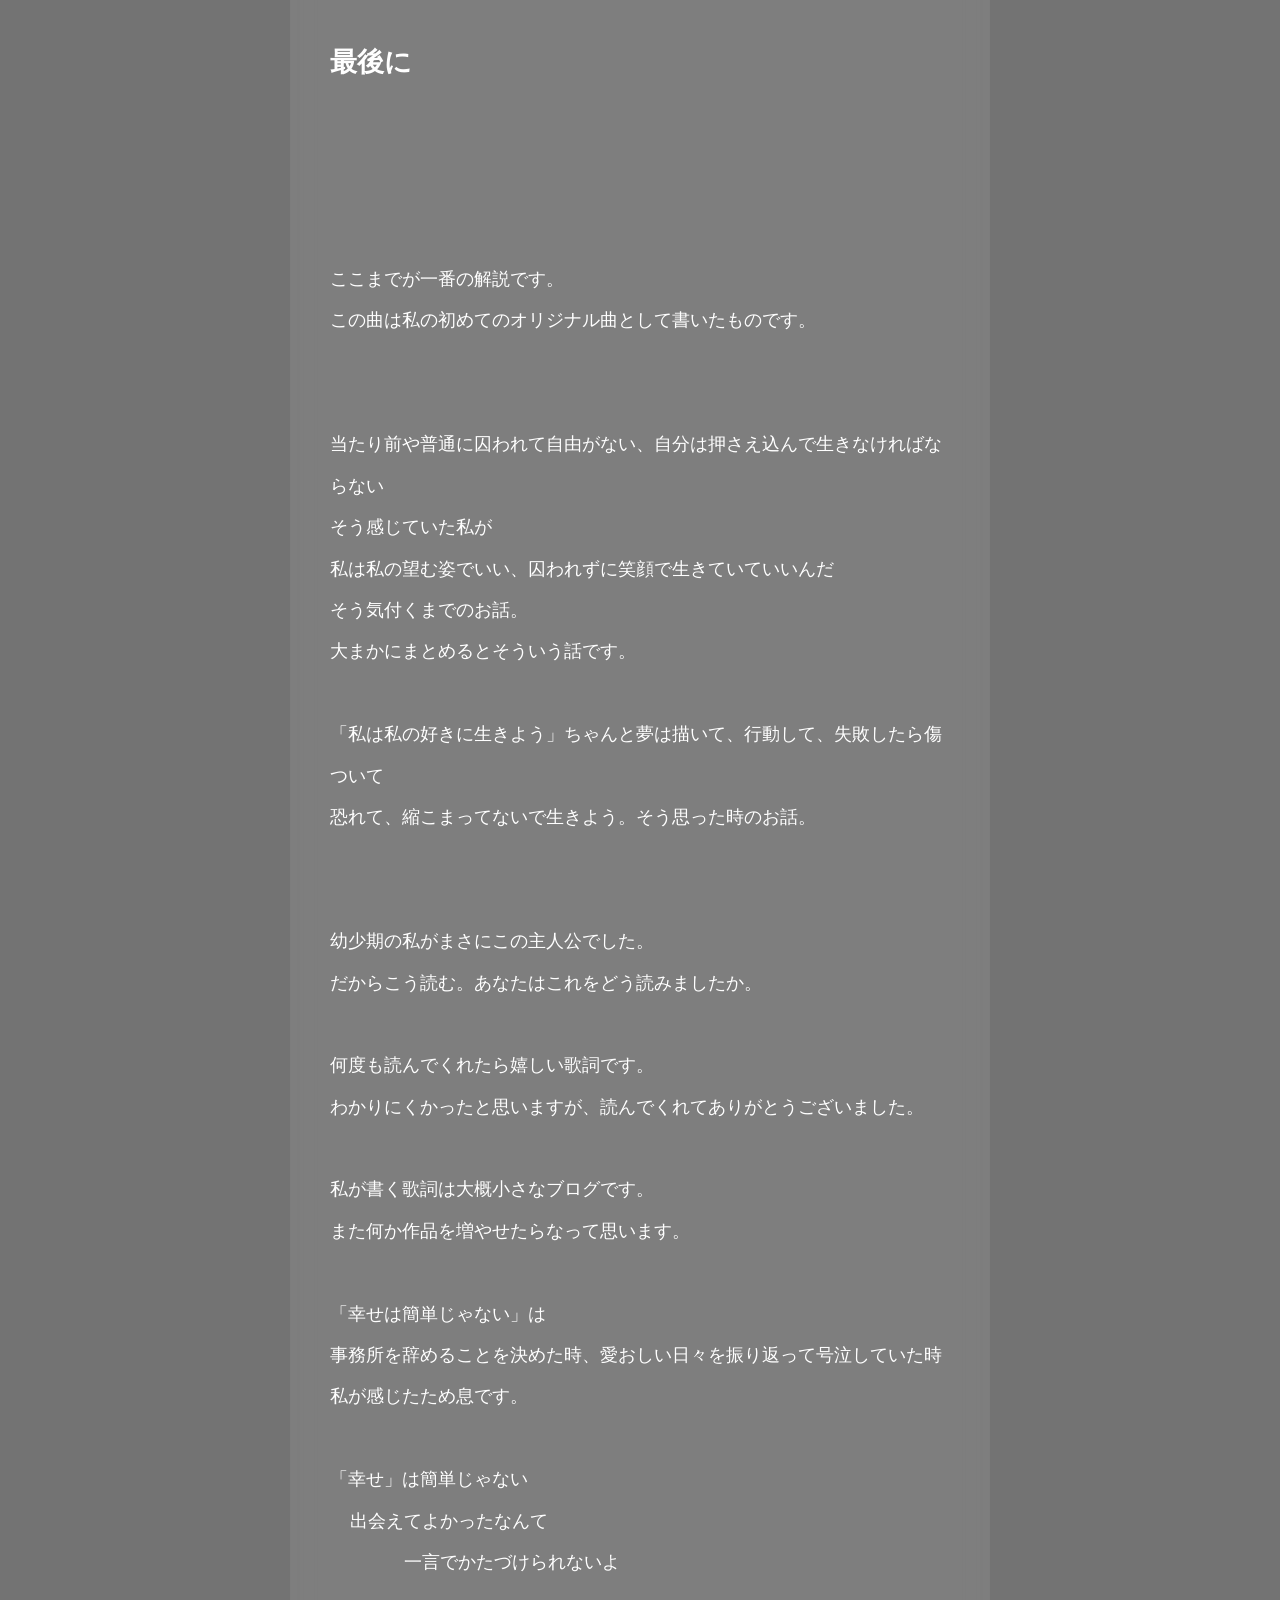
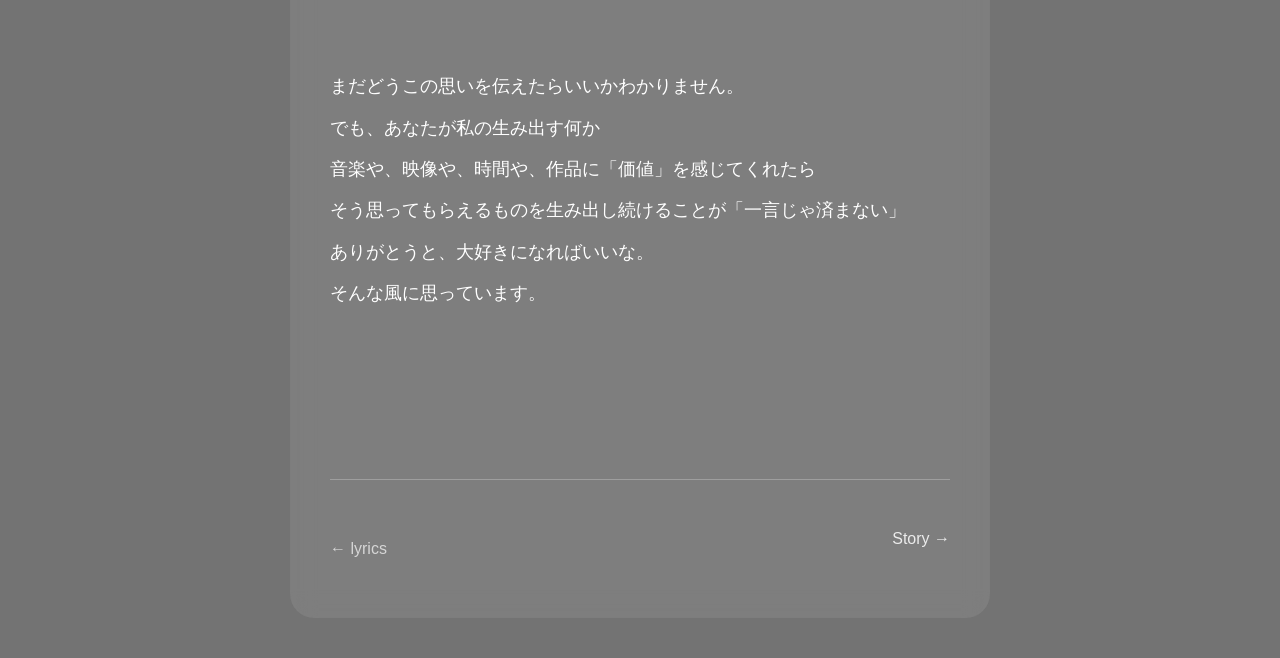
==== commit 88560b3c: "Update kaisetsu.html" ====
--- a/kaisetsu.html
+++ b/kaisetsu.html
@@ -45,8 +45,8 @@
 <section class="story">
 
 <h2>「何も難しくはないよと
-笑われるように自由なみんなが
-まぶしくて」</h2>
+　　　笑われるように
+    自由なみんながまぶしくて」</h2>
 
 <p>
 
@@ -66,7 +66,8 @@
 <section class="story">
 
 <h2>「袖を振り合うも簡単に離れてく
-その度に深く傷ついていたまるで意味のない日々に感じていたんだ」</h2>
+　　　その度に深く傷ついていた
+    まるで意味のない日々に感じていたんだ」</h2>
 
 <p>
 「袖(を)振り合うも」までが使われて「多生の縁」がないのはことわざの意味である
@@ -92,9 +93,10 @@
 <section class="story">
 
 <h2>「幸せ」と微笑む
-今を私が望むまで
+　　　今を私が望むまで
 遠い未来に期待をしていた幼い自分へ
-どうかその手を自分の胸にどうかその手を誰かと繋いで」</h2>
+　　どうかその手を自分の胸に
+　　どうかその手を誰かと繋いで」</h2>
 
 <p>
 
